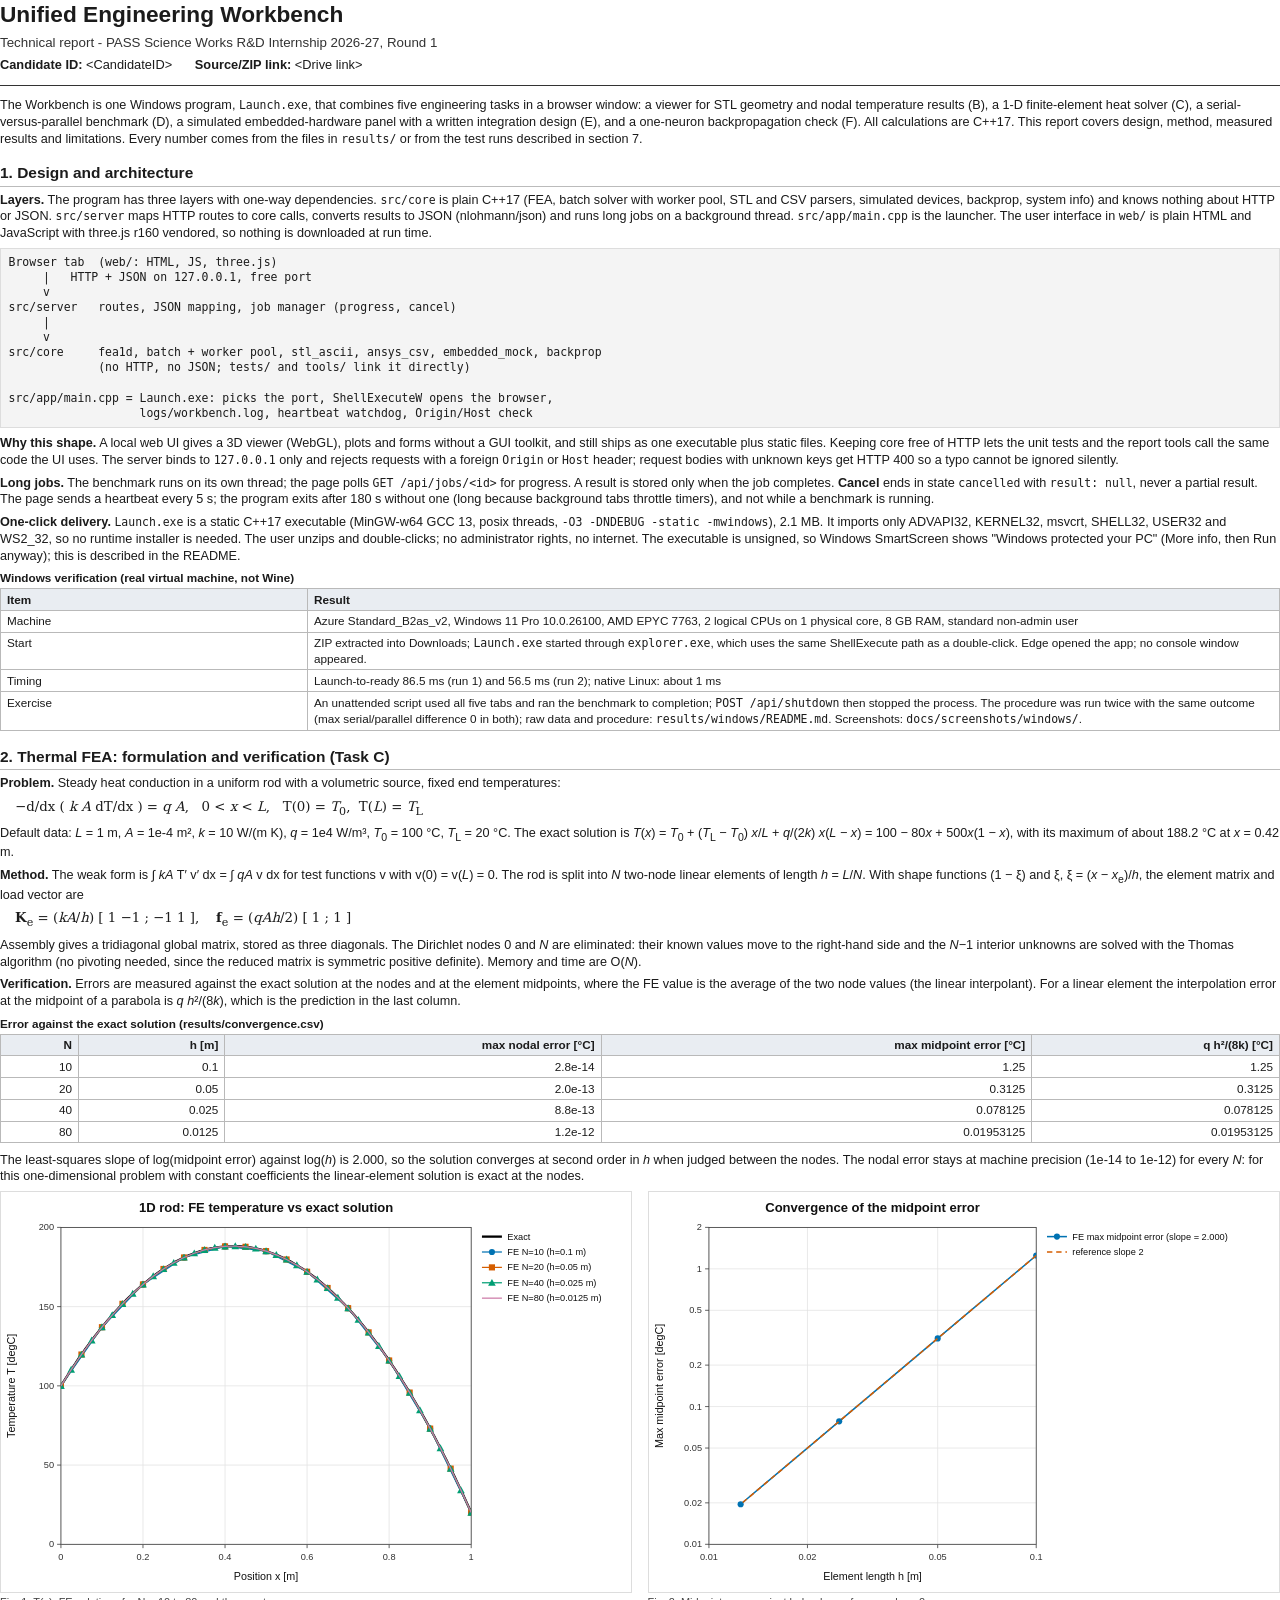
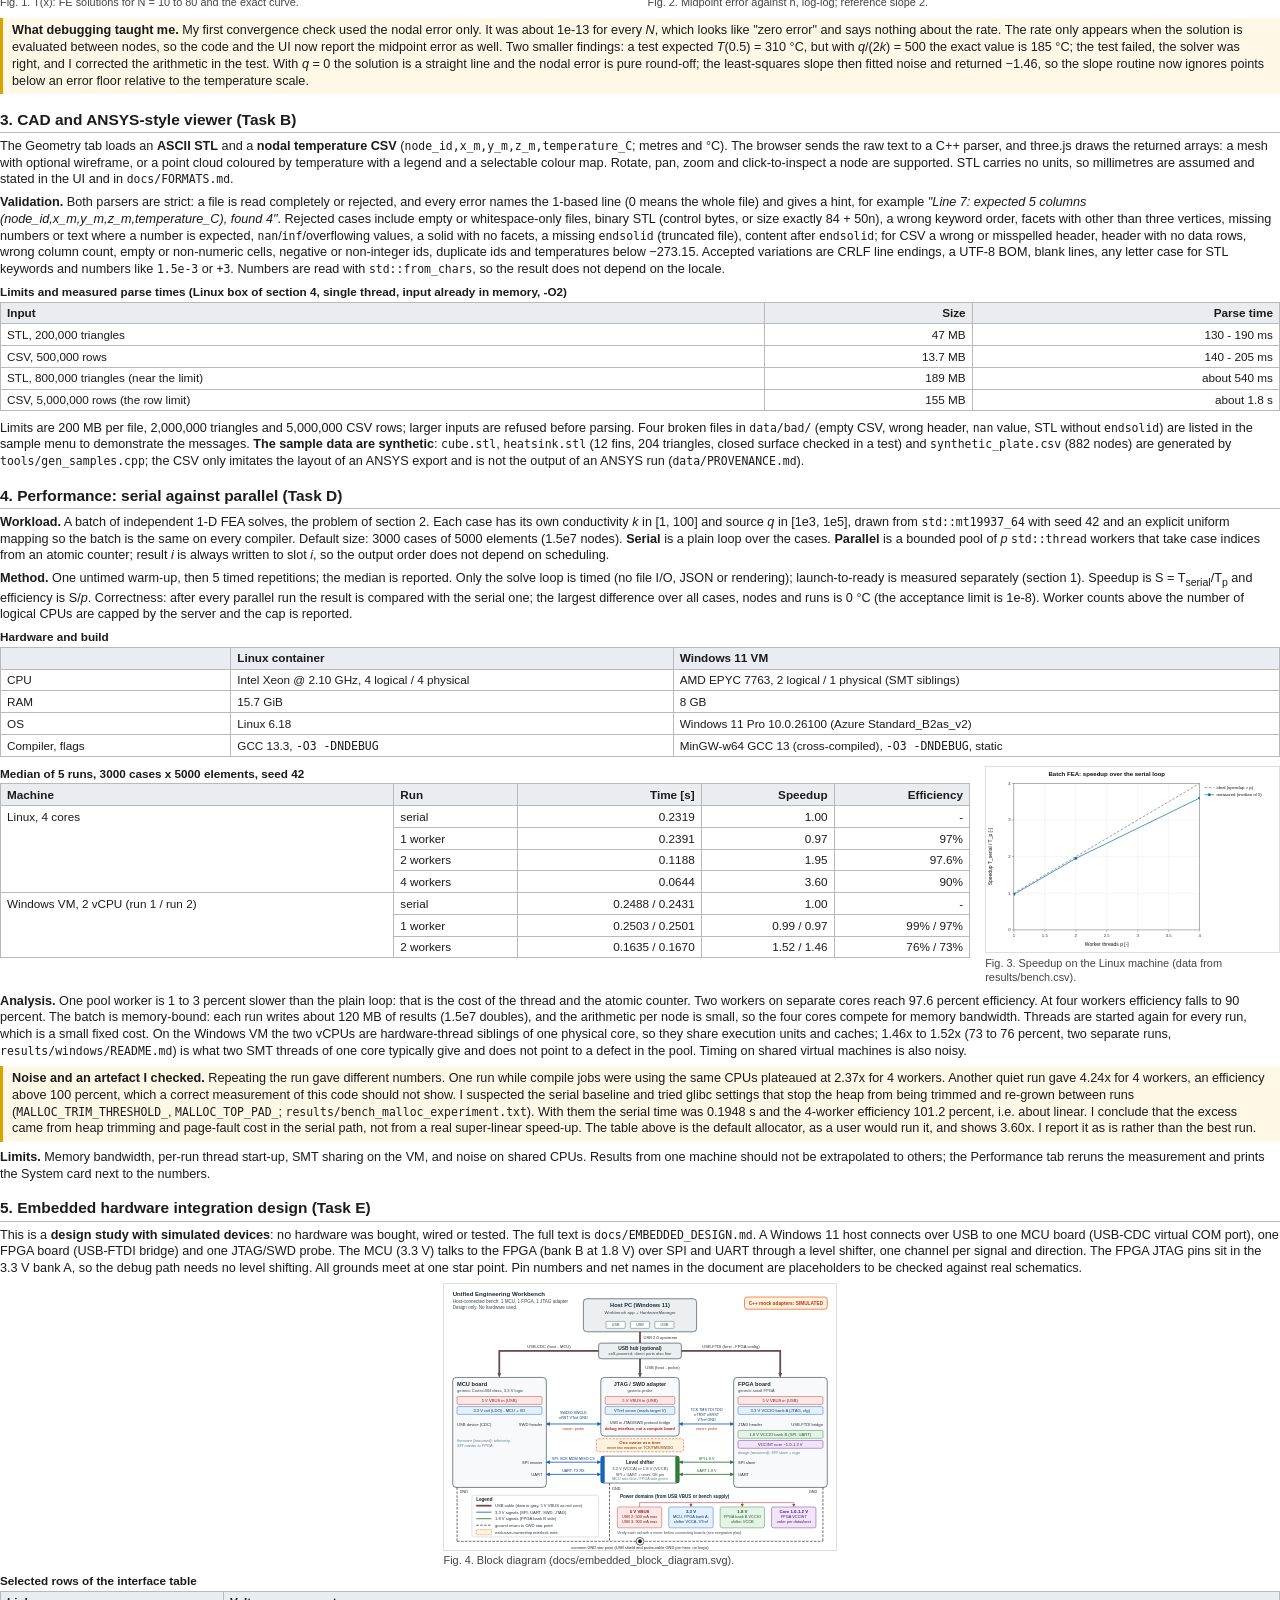
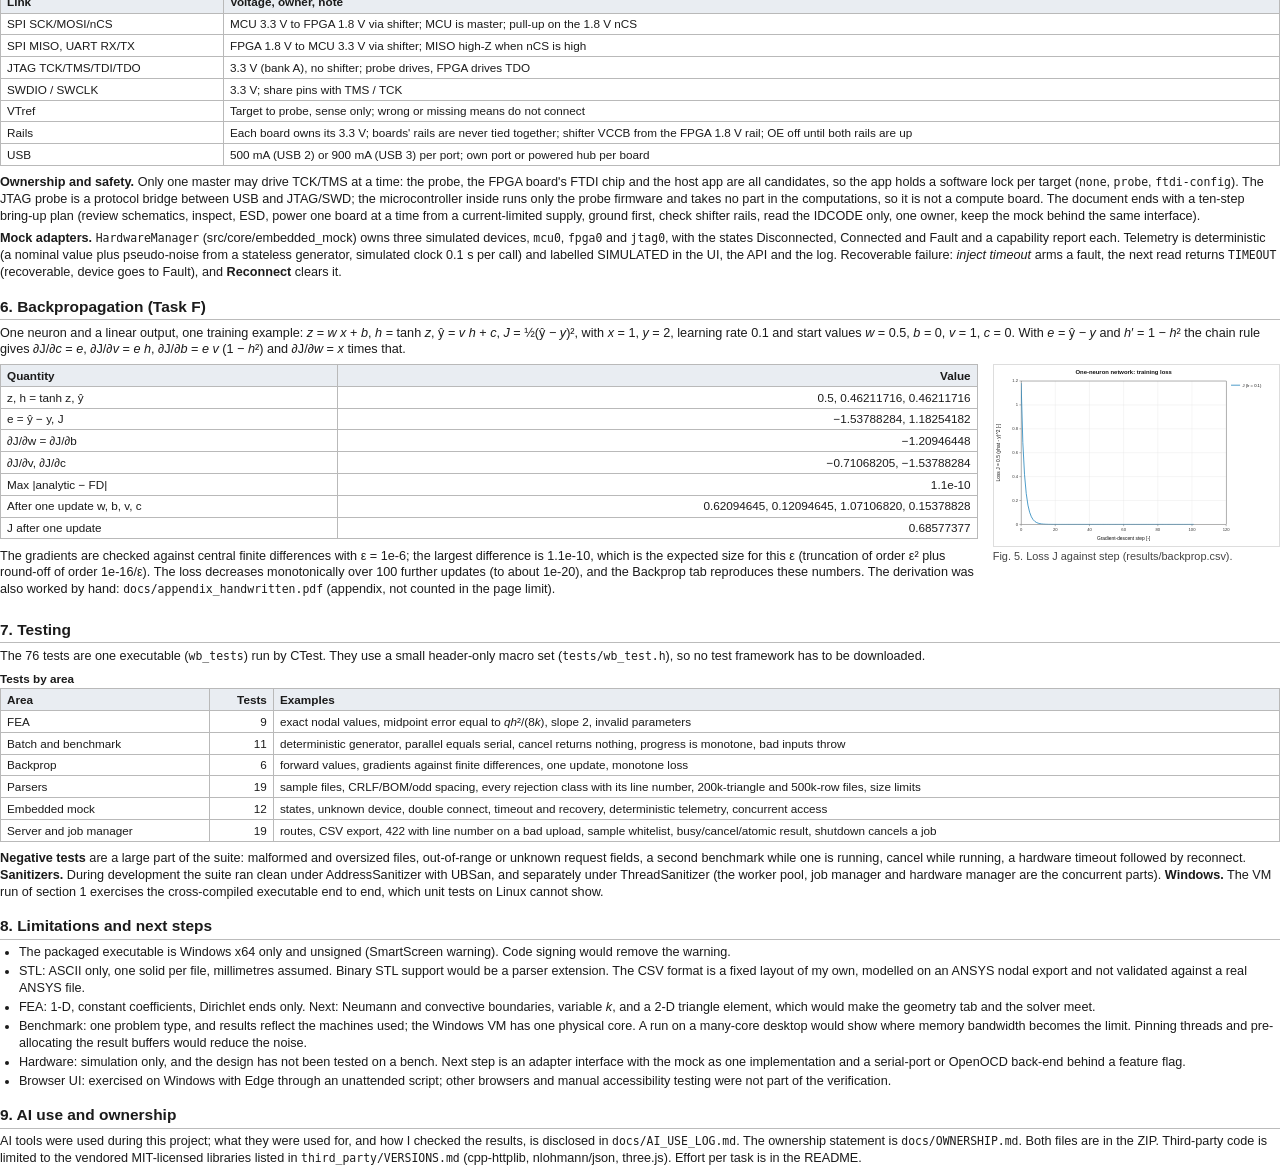
==== docs/report.html @ 160577d9 "Docs: README, 6-page report, AI-use log, ownership statement" ====
<!doctype html>
<html lang="en">
<head>
<meta charset="utf-8">
<title>Unified Engineering Workbench - Report</title>
<style>
  @page { size: A4; margin: 13mm 14mm 14mm 14mm; }
  * { box-sizing: border-box; }
  html { -webkit-print-color-adjust: exact; print-color-adjust: exact; }
  body { font-family: "Segoe UI", "Helvetica Neue", Helvetica, Arial, "DejaVu Sans", sans-serif; font-size: 9.5pt; line-height: 1.32; color: #1b1b1b; margin: 0; }
  header { border-bottom: 1.5px solid #333; padding-bottom: 3mm; margin-bottom: 3mm; }
  h1 { font-size: 17pt; margin: 0 0 1mm 0; }
  .sub { font-size: 10pt; color: #333; margin: 0; }
  .meta { font-size: 9.6pt; margin: 1.5mm 0 0 0; }
  .meta span { margin-right: 6mm; }
  h2 { font-size: 11.6pt; margin: 4.2mm 0 1.2mm 0; padding-bottom: 0.6mm; border-bottom: 1px solid #bbb; break-after: avoid; }
  h3 { font-size: 9.8pt; margin: 2.4mm 0 0.8mm 0; break-after: avoid; }
  p { margin: 0 0 1.6mm 0; }
  ul { margin: 0 0 1.8mm 0; padding-left: 5mm; }
  li { margin: 0 0 0.6mm 0; }
  code, pre, .mono { font-family: "Consolas", "DejaVu Sans Mono", "Courier New", monospace; font-size: 8.6pt; }
  pre { background: #f4f4f4; border: 1px solid #ddd; padding: 1.5mm 2mm; margin: 0 0 2mm 0; white-space: pre; overflow: hidden; }
  table { border-collapse: collapse; width: 100%; margin: 1mm 0 2.2mm 0; font-size: 8.8pt; break-inside: avoid; }
  th, td { border: 1px solid #b9b9b9; padding: 0.7mm 1.6mm; text-align: left; vertical-align: top; }
  th { background: #e9edf2; font-weight: 600; }
  td.n, th.n { text-align: right; font-variant-numeric: tabular-nums; }
  caption { caption-side: top; text-align: left; font-weight: 600; font-size: 8.8pt; padding-bottom: 0.6mm; }
  figure { margin: 0; break-inside: avoid; }
  figure img { width: 100%; display: block; border: 1px solid #ddd; }
  figcaption { font-size: 8.2pt; color: #444; margin-top: 0.6mm; }
  .row2 { display: grid; grid-template-columns: 1fr 1fr; gap: 4mm; margin: 1mm 0 2.2mm 0; break-inside: avoid; }
  .row-emb { margin: 1mm 0 1mm 0; }
  .row-emb figure { width: 104mm; margin: 0 auto 1.5mm auto; }
  td.nw { white-space: nowrap; }
  .row-bp { display: grid; grid-template-columns: 1fr 76mm; gap: 4mm; margin: 1mm 0 1mm 0; break-inside: avoid; align-items: start; }
  .eq { margin: 0.8mm 0 1.6mm 4mm; font-family: "Cambria Math", "DejaVu Serif", "Times New Roman", serif; font-size: 10pt; }
  .eq i { font-style: italic; }
  .note { background: #fff8e6; border-left: 3px solid #d9a400; padding: 1.2mm 2.4mm; margin: 0 0 2mm 0; }
  .small { font-size: 8.4pt; color: #333; }
  .pagebreak { break-before: page; }
</style>
</head>
<body>

<header>
  <h1>Unified Engineering Workbench</h1>
  <p class="sub">Technical report - PASS Science Works R&amp;D Internship 2026-27, Round 1</p>
  <p class="meta"><span><b>Candidate ID:</b> &lt;CandidateID&gt;</span><span><b>Source/ZIP link:</b> &lt;Drive link&gt;</span></p>
</header>

<p>The Workbench is one Windows program, <code>Launch.exe</code>, that combines five engineering tasks in a browser window: a viewer for STL geometry and nodal temperature results (B), a 1-D finite-element heat solver (C), a serial-versus-parallel benchmark (D), a simulated embedded-hardware panel with a written integration design (E), and a one-neuron backpropagation check (F). All calculations are C++17. This report covers design, method, measured results and limitations. Every number comes from the files in <code>results/</code> or from the test runs described in section 7.</p>

<h2>1. Design and architecture</h2>
<p><b>Layers.</b> The program has three layers with one-way dependencies. <code>src/core</code> is plain C++17 (FEA, batch solver with worker pool, STL and CSV parsers, simulated devices, backprop, system info) and knows nothing about HTTP or JSON. <code>src/server</code> maps HTTP routes to core calls, converts results to JSON (nlohmann/json) and runs long jobs on a background thread. <code>src/app/main.cpp</code> is the launcher. The user interface in <code>web/</code> is plain HTML and JavaScript with three.js r160 vendored, so nothing is downloaded at run time.</p>
<pre>Browser tab  (web/: HTML, JS, three.js)
     |   HTTP + JSON on 127.0.0.1, free port
     v
src/server   routes, JSON mapping, job manager (progress, cancel)
     |
     v
src/core     fea1d, batch + worker pool, stl_ascii, ansys_csv, embedded_mock, backprop
             (no HTTP, no JSON; tests/ and tools/ link it directly)

src/app/main.cpp = Launch.exe: picks the port, ShellExecuteW opens the browser,
                   logs/workbench.log, heartbeat watchdog, Origin/Host check</pre>
<p><b>Why this shape.</b> A local web UI gives a 3D viewer (WebGL), plots and forms without a GUI toolkit, and still ships as one executable plus static files. Keeping core free of HTTP lets the unit tests and the report tools call the same code the UI uses. The server binds to <code>127.0.0.1</code> only and rejects requests with a foreign <code>Origin</code> or <code>Host</code> header; request bodies with unknown keys get HTTP 400 so a typo cannot be ignored silently.</p>
<p><b>Long jobs.</b> The benchmark runs on its own thread; the page polls <code>GET /api/jobs/&lt;id&gt;</code> for progress. A result is stored only when the job completes. <b>Cancel</b> ends in state <code>cancelled</code> with <code>result: null</code>, never a partial result. The page sends a heartbeat every 5 s; the program exits after 180 s without one (long because background tabs throttle timers), and not while a benchmark is running.</p>
<p><b>One-click delivery.</b> <code>Launch.exe</code> is a static C++17 executable (MinGW-w64 GCC 13, posix threads, <code>-O3 -DNDEBUG -static -mwindows</code>), 2.1 MB. It imports only ADVAPI32, KERNEL32, msvcrt, SHELL32, USER32 and WS2_32, so no runtime installer is needed. The user unzips and double-clicks; no administrator rights, no internet. The executable is unsigned, so Windows SmartScreen shows "Windows protected your PC" (More info, then Run anyway); this is described in the README.</p>
<table>
<caption>Windows verification (real virtual machine, not Wine)</caption>
<tr><th style="width:24%">Item</th><th>Result</th></tr>
<tr><td>Machine</td><td>Azure Standard_B2as_v2, Windows 11 Pro 10.0.26100, AMD EPYC 7763, 2 logical CPUs on 1 physical core, 8 GB RAM, standard non-admin user</td></tr>
<tr><td>Start</td><td>ZIP extracted into Downloads; <code>Launch.exe</code> started through <code>explorer.exe</code>, which uses the same ShellExecute path as a double-click. Edge opened the app; no console window appeared.</td></tr>
<tr><td>Timing</td><td>Launch-to-ready 86.5 ms (run 1) and 56.5 ms (run 2); native Linux: about 1 ms</td></tr>
<tr><td>Exercise</td><td>An unattended script used all five tabs and ran the benchmark to completion; <code>POST /api/shutdown</code> then stopped the process. The procedure was run twice with the same outcome (max serial/parallel difference 0 in both); raw data and procedure: <code>results/windows/README.md</code>. Screenshots: <code>docs/screenshots/windows/</code>.</td></tr>
</table>

<h2>2. Thermal FEA: formulation and verification (Task C)</h2>
<p><b>Problem.</b> Steady heat conduction in a uniform rod with a volumetric source, fixed end temperatures:</p>
<div class="eq">&minus;d/dx ( <i>k A</i> dT/dx ) = <i>q A</i>,&nbsp;&nbsp; 0 &lt; <i>x</i> &lt; <i>L</i>,&nbsp;&nbsp; T(0) = <i>T</i><sub>0</sub>,&nbsp; T(<i>L</i>) = <i>T</i><sub>L</sub></div>
<p>Default data: <i>L</i> = 1 m, <i>A</i> = 1e-4 m&sup2;, <i>k</i> = 10 W/(m K), <i>q</i> = 1e4 W/m&sup3;, <i>T</i><sub>0</sub> = 100 &deg;C, <i>T</i><sub>L</sub> = 20 &deg;C. The exact solution is <i>T</i>(<i>x</i>) = <i>T</i><sub>0</sub> + (<i>T</i><sub>L</sub> &minus; <i>T</i><sub>0</sub>) <i>x</i>/<i>L</i> + <i>q</i>/(2<i>k</i>) <i>x</i>(<i>L</i> &minus; <i>x</i>) = 100 &minus; 80<i>x</i> + 500<i>x</i>(1 &minus; <i>x</i>), with its maximum of about 188.2 &deg;C at <i>x</i> = 0.42 m.</p>
<p><b>Method.</b> The weak form is &int; <i>kA</i> T&prime; v&prime; dx = &int; <i>qA</i> v dx for test functions v with v(0) = v(<i>L</i>) = 0. The rod is split into <i>N</i> two-node linear elements of length <i>h</i> = <i>L</i>/<i>N</i>. With shape functions (1 &minus; &xi;) and &xi;, &xi; = (<i>x</i> &minus; <i>x</i><sub>e</sub>)/<i>h</i>, the element matrix and load vector are</p>
<div class="eq"><b>K</b><sub>e</sub> = (<i>kA</i>/<i>h</i>) [ 1 &minus;1 ; &minus;1 1 ],&nbsp;&nbsp;&nbsp; <b>f</b><sub>e</sub> = (<i>qAh</i>/2) [ 1 ; 1 ]</div>
<p>Assembly gives a tridiagonal global matrix, stored as three diagonals. The Dirichlet nodes 0 and <i>N</i> are eliminated: their known values move to the right-hand side and the <i>N</i>&minus;1 interior unknowns are solved with the Thomas algorithm (no pivoting needed, since the reduced matrix is symmetric positive definite). Memory and time are O(<i>N</i>).</p>
<p><b>Verification.</b> Errors are measured against the exact solution at the nodes and at the element midpoints, where the FE value is the average of the two node values (the linear interpolant). For a linear element the interpolation error at the midpoint of a parabola is <i>q h</i>&sup2;/(8<i>k</i>), which is the prediction in the last column.</p>
<table>
<caption>Error against the exact solution (results/convergence.csv)</caption>
<tr><th class="n">N</th><th class="n">h [m]</th><th class="n">max nodal error [&deg;C]</th><th class="n">max midpoint error [&deg;C]</th><th class="n">q h&sup2;/(8k) [&deg;C]</th></tr>
<tr><td class="n">10</td><td class="n">0.1</td><td class="n">2.8e-14</td><td class="n">1.25</td><td class="n">1.25</td></tr>
<tr><td class="n">20</td><td class="n">0.05</td><td class="n">2.0e-13</td><td class="n">0.3125</td><td class="n">0.3125</td></tr>
<tr><td class="n">40</td><td class="n">0.025</td><td class="n">8.8e-13</td><td class="n">0.078125</td><td class="n">0.078125</td></tr>
<tr><td class="n">80</td><td class="n">0.0125</td><td class="n">1.2e-12</td><td class="n">0.01953125</td><td class="n">0.01953125</td></tr>
</table>
<p>The least-squares slope of log(midpoint error) against log(<i>h</i>) is 2.000, so the solution converges at second order in <i>h</i> when judged between the nodes. The nodal error stays at machine precision (1e-14 to 1e-12) for every <i>N</i>: for this one-dimensional problem with constant coefficients the linear-element solution is exact at the nodes.</p>
<div class="row2">
  <figure><img src="../results/fea_temperature.svg" alt="FE temperature versus exact solution for N = 10, 20, 40, 80"><figcaption>Fig. 1. T(x): FE solutions for N = 10 to 80 and the exact curve.</figcaption></figure>
  <figure><img src="../results/fea_convergence.svg" alt="Log-log convergence of the midpoint error with slope 2"><figcaption>Fig. 2. Midpoint error against h, log-log; reference slope 2.</figcaption></figure>
</div>
<div class="note"><b>What debugging taught me.</b> My first convergence check used the nodal error only. It was about 1e-13 for every <i>N</i>, which looks like "zero error" and says nothing about the rate. The rate only appears when the solution is evaluated between nodes, so the code and the UI now report the midpoint error as well. Two smaller findings: a test expected <i>T</i>(0.5) = 310 &deg;C, but with <i>q</i>/(2<i>k</i>) = 500 the exact value is 185 &deg;C; the test failed, the solver was right, and I corrected the arithmetic in the test. With <i>q</i> = 0 the solution is a straight line and the nodal error is pure round-off; the least-squares slope then fitted noise and returned &minus;1.46, so the slope routine now ignores points below an error floor relative to the temperature scale.</div>

<h2>3. CAD and ANSYS-style viewer (Task B)</h2>
<p>The Geometry tab loads an <b>ASCII STL</b> and a <b>nodal temperature CSV</b> (<code>node_id,x_m,y_m,z_m,temperature_C</code>; metres and &deg;C). The browser sends the raw text to a C++ parser, and three.js draws the returned arrays: a mesh with optional wireframe, or a point cloud coloured by temperature with a legend and a selectable colour map. Rotate, pan, zoom and click-to-inspect a node are supported. STL carries no units, so millimetres are assumed and stated in the UI and in <code>docs/FORMATS.md</code>.</p>
<p><b>Validation.</b> Both parsers are strict: a file is read completely or rejected, and every error names the 1-based line (0 means the whole file) and gives a hint, for example <i>"Line 7: expected 5 columns (node_id,x_m,y_m,z_m,temperature_C), found 4"</i>. Rejected cases include empty or whitespace-only files, binary STL (control bytes, or size exactly 84 + 50n), a wrong keyword order, facets with other than three vertices, missing numbers or text where a number is expected, <code>nan</code>/<code>inf</code>/overflowing values, a solid with no facets, a missing <code>endsolid</code> (truncated file), content after <code>endsolid</code>; for CSV a wrong or misspelled header, header with no data rows, wrong column count, empty or non-numeric cells, negative or non-integer ids, duplicate ids and temperatures below &minus;273.15. Accepted variations are CRLF line endings, a UTF-8 BOM, blank lines, any letter case for STL keywords and numbers like <code>1.5e-3</code> or <code>+3</code>. Numbers are read with <code>std::from_chars</code>, so the result does not depend on the locale.</p>
<table>
<caption>Limits and measured parse times (Linux box of section 4, single thread, input already in memory, -O2)</caption>
<tr><th>Input</th><th class="n">Size</th><th class="n">Parse time</th></tr>
<tr><td>STL, 200,000 triangles</td><td class="n">47 MB</td><td class="n">130 - 190 ms</td></tr>
<tr><td>CSV, 500,000 rows</td><td class="n">13.7 MB</td><td class="n">140 - 205 ms</td></tr>
<tr><td>STL, 800,000 triangles (near the limit)</td><td class="n">189 MB</td><td class="n">about 540 ms</td></tr>
<tr><td>CSV, 5,000,000 rows (the row limit)</td><td class="n">155 MB</td><td class="n">about 1.8 s</td></tr>
</table>
<p>Limits are 200 MB per file, 2,000,000 triangles and 5,000,000 CSV rows; larger inputs are refused before parsing. Four broken files in <code>data/bad/</code> (empty CSV, wrong header, <code>nan</code> value, STL without <code>endsolid</code>) are listed in the sample menu to demonstrate the messages. <b>The sample data are synthetic</b>: <code>cube.stl</code>, <code>heatsink.stl</code> (12 fins, 204 triangles, closed surface checked in a test) and <code>synthetic_plate.csv</code> (882 nodes) are generated by <code>tools/gen_samples.cpp</code>; the CSV only imitates the layout of an ANSYS export and is not the output of an ANSYS run (<code>data/PROVENANCE.md</code>).</p>

<h2>4. Performance: serial against parallel (Task D)</h2>
<p><b>Workload.</b> A batch of independent 1-D FEA solves, the problem of section 2. Each case has its own conductivity <i>k</i> in [1, 100] and source <i>q</i> in [1e3, 1e5], drawn from <code>std::mt19937_64</code> with seed 42 and an explicit uniform mapping so the batch is the same on every compiler. Default size: 3000 cases of 5000 elements (1.5e7 nodes). <b>Serial</b> is a plain loop over the cases. <b>Parallel</b> is a bounded pool of <i>p</i> <code>std::thread</code> workers that take case indices from an atomic counter; result <i>i</i> is always written to slot <i>i</i>, so the output order does not depend on scheduling.</p>
<p><b>Method.</b> One untimed warm-up, then 5 timed repetitions; the median is reported. Only the solve loop is timed (no file I/O, JSON or rendering); launch-to-ready is measured separately (section 1). Speedup is S = T<sub>serial</sub>/T<sub>p</sub> and efficiency is S/<i>p</i>. Correctness: after every parallel run the result is compared with the serial one; the largest difference over all cases, nodes and runs is 0 &deg;C (the acceptance limit is 1e-8). Worker counts above the number of logical CPUs are capped by the server and the cap is reported.</p>
<table>
<caption>Hardware and build</caption>
<tr><th style="width:18%"></th><th>Linux container</th><th>Windows 11 VM</th></tr>
<tr><td>CPU</td><td>Intel Xeon @ 2.10 GHz, 4 logical / 4 physical</td><td>AMD EPYC 7763, 2 logical / 1 physical (SMT siblings)</td></tr>
<tr><td>RAM</td><td>15.7 GiB</td><td>8 GB</td></tr>
<tr><td>OS</td><td>Linux 6.18</td><td>Windows 11 Pro 10.0.26100 (Azure Standard_B2as_v2)</td></tr>
<tr><td>Compiler, flags</td><td>GCC 13.3, <code>-O3 -DNDEBUG</code></td><td>MinGW-w64 GCC 13 (cross-compiled), <code>-O3 -DNDEBUG</code>, static</td></tr>
</table>
<div class="row2" style="grid-template-columns: 1fr 78mm;">
<div>
<table style="margin-top:0">
<caption>Median of 5 runs, 3000 cases x 5000 elements, seed 42</caption>
<tr><th>Machine</th><th>Run</th><th class="n">Time [s]</th><th class="n">Speedup</th><th class="n">Efficiency</th></tr>
<tr><td rowspan="4">Linux, 4 cores</td><td class="nw">serial</td><td class="n">0.2319</td><td class="n">1.00</td><td class="n">-</td></tr>
<tr><td class="nw">1 worker</td><td class="n">0.2391</td><td class="n">0.97</td><td class="n">97%</td></tr>
<tr><td class="nw">2 workers</td><td class="n">0.1188</td><td class="n">1.95</td><td class="n">97.6%</td></tr>
<tr><td class="nw">4 workers</td><td class="n">0.0644</td><td class="n">3.60</td><td class="n">90%</td></tr>
<tr><td rowspan="3">Windows VM, 2 vCPU (run 1 / run 2)</td><td class="nw">serial</td><td class="n">0.2488 / 0.2431</td><td class="n">1.00</td><td class="n">-</td></tr>
<tr><td class="nw">1 worker</td><td class="n">0.2503 / 0.2501</td><td class="n">0.99 / 0.97</td><td class="n">99% / 97%</td></tr>
<tr><td class="nw">2 workers</td><td class="n">0.1635 / 0.1670</td><td class="n">1.52 / 1.46</td><td class="n">76% / 73%</td></tr>
</table>
</div>
<figure><img src="../results/bench_speedup.svg" alt="Speedup against worker threads, measured and ideal"><figcaption>Fig. 3. Speedup on the Linux machine (data from results/bench.csv).</figcaption></figure>
</div>
<p><b>Analysis.</b> One pool worker is 1 to 3 percent slower than the plain loop: that is the cost of the thread and the atomic counter. Two workers on separate cores reach 97.6 percent efficiency. At four workers efficiency falls to 90 percent. The batch is memory-bound: each run writes about 120 MB of results (1.5e7 doubles), and the arithmetic per node is small, so the four cores compete for memory bandwidth. Threads are started again for every run, which is a small fixed cost. On the Windows VM the two vCPUs are hardware-thread siblings of one physical core, so they share execution units and caches; 1.46x to 1.52x (73 to 76 percent, two separate runs, <code>results/windows/README.md</code>) is what two SMT threads of one core typically give and does not point to a defect in the pool. Timing on shared virtual machines is also noisy.</p>
<div class="note"><b>Noise and an artefact I checked.</b> Repeating the run gave different numbers. One run while compile jobs were using the same CPUs plateaued at 2.37x for 4 workers. Another quiet run gave 4.24x for 4 workers, an efficiency above 100 percent, which a correct measurement of this code should not show. I suspected the serial baseline and tried glibc settings that stop the heap from being trimmed and re-grown between runs (<code>MALLOC_TRIM_THRESHOLD_</code>, <code>MALLOC_TOP_PAD_</code>; <code>results/bench_malloc_experiment.txt</code>). With them the serial time was 0.1948 s and the 4-worker efficiency 101.2 percent, i.e. about linear. I conclude that the excess came from heap trimming and page-fault cost in the serial path, not from a real super-linear speed-up. The table above is the default allocator, as a user would run it, and shows 3.60x. I report it as is rather than the best run.</div>
<p><b>Limits.</b> Memory bandwidth, per-run thread start-up, SMT sharing on the VM, and noise on shared CPUs. Results from one machine should not be extrapolated to others; the Performance tab reruns the measurement and prints the System card next to the numbers.</p>

<h2>5. Embedded hardware integration design (Task E)</h2>
<p>This is a <b>design study with simulated devices</b>: no hardware was bought, wired or tested. The full text is <code>docs/EMBEDDED_DESIGN.md</code>. A Windows 11 host connects over USB to one MCU board (USB-CDC virtual COM port), one FPGA board (USB-FTDI bridge) and one JTAG/SWD probe. The MCU (3.3 V) talks to the FPGA (bank B at 1.8 V) over SPI and UART through a level shifter, one channel per signal and direction. The FPGA JTAG pins sit in the 3.3 V bank A, so the debug path needs no level shifting. All grounds meet at one star point. Pin numbers and net names in the document are placeholders to be checked against real schematics.</p>
<div class="row-emb">
  <figure><img src="../docs/embedded_block_diagram.svg" alt="Block diagram of host, USB hub, MCU, FPGA, JTAG probe, level shifter and ground star"><figcaption>Fig. 4. Block diagram (docs/embedded_block_diagram.svg).</figcaption></figure>
  <table>
  <caption>Selected rows of the interface table</caption>
  <tr><th>Link</th><th>Voltage, owner, note</th></tr>
  <tr><td>SPI SCK/MOSI/nCS</td><td>MCU 3.3 V to FPGA 1.8 V via shifter; MCU is master; pull-up on the 1.8 V nCS</td></tr>
  <tr><td>SPI MISO, UART RX/TX</td><td>FPGA 1.8 V to MCU 3.3 V via shifter; MISO high-Z when nCS is high</td></tr>
  <tr><td>JTAG TCK/TMS/TDI/TDO</td><td>3.3 V (bank A), no shifter; probe drives, FPGA drives TDO</td></tr>
  <tr><td>SWDIO / SWCLK</td><td>3.3 V; share pins with TMS / TCK</td></tr>
  <tr><td>VTref</td><td>Target to probe, sense only; wrong or missing means do not connect</td></tr>
  <tr><td>Rails</td><td>Each board owns its 3.3 V; boards' rails are never tied together; shifter VCCB from the FPGA 1.8 V rail; OE off until both rails are up</td></tr>
  <tr><td>USB</td><td>500 mA (USB 2) or 900 mA (USB 3) per port; own port or powered hub per board</td></tr>
  </table>
</div>
<p><b>Ownership and safety.</b> Only one master may drive TCK/TMS at a time: the probe, the FPGA board's FTDI chip and the host app are all candidates, so the app holds a software lock per target (<code>none</code>, <code>probe</code>, <code>ftdi-config</code>). The JTAG probe is a protocol bridge between USB and JTAG/SWD; the microcontroller inside runs only the probe firmware and takes no part in the computations, so it is not a compute board. The document ends with a ten-step bring-up plan (review schematics, inspect, ESD, power one board at a time from a current-limited supply, ground first, check shifter rails, read the IDCODE only, one owner, keep the mock behind the same interface).</p>
<p><b>Mock adapters.</b> <code>HardwareManager</code> (src/core/embedded_mock) owns three simulated devices, <code>mcu0</code>, <code>fpga0</code> and <code>jtag0</code>, with the states Disconnected, Connected and Fault and a capability report each. Telemetry is deterministic (a nominal value plus pseudo-noise from a stateless generator, simulated clock 0.1 s per call) and labelled SIMULATED in the UI, the API and the log. Recoverable failure: <i>inject timeout</i> arms a fault, the next read returns <code>TIMEOUT</code> (recoverable, device goes to Fault), and <b>Reconnect</b> clears it.</p>

<h2>6. Backpropagation (Task F)</h2>
<p>One neuron and a linear output, one training example: <i>z</i> = <i>w x</i> + <i>b</i>, <i>h</i> = tanh <i>z</i>, &#375; = <i>v h</i> + <i>c</i>, <i>J</i> = &frac12;(&#375; &minus; <i>y</i>)&sup2;, with <i>x</i> = 1, <i>y</i> = 2, learning rate 0.1 and start values <i>w</i> = 0.5, <i>b</i> = 0, <i>v</i> = 1, <i>c</i> = 0. With <i>e</i> = &#375; &minus; <i>y</i> and <i>h</i>&prime; = 1 &minus; <i>h</i>&sup2; the chain rule gives &part;J/&part;<i>c</i> = <i>e</i>, &part;J/&part;<i>v</i> = <i>e h</i>, &part;J/&part;<i>b</i> = <i>e v</i> (1 &minus; <i>h</i>&sup2;) and &part;J/&part;<i>w</i> = <i>x</i> times that.</p>
<div class="row-bp">
<div>
<table style="margin-top:0">
<tr><th>Quantity</th><th class="n">Value</th></tr>
<tr><td>z, h = tanh z, &#375;</td><td class="n">0.5, 0.46211716, 0.46211716</td></tr>
<tr><td>e = &#375; &minus; y, J</td><td class="n">&minus;1.53788284, 1.18254182</td></tr>
<tr><td>&part;J/&part;w = &part;J/&part;b</td><td class="n">&minus;1.20946448</td></tr>
<tr><td>&part;J/&part;v, &part;J/&part;c</td><td class="n">&minus;0.71068205, &minus;1.53788284</td></tr>
<tr><td>Max |analytic &minus; FD|</td><td class="n">1.1e-10</td></tr>
<tr><td>After one update w, b, v, c</td><td class="n">0.62094645, 0.12094645, 1.07106820, 0.15378828</td></tr>
<tr><td>J after one update</td><td class="n">0.68577377</td></tr>
</table>
<p>The gradients are checked against central finite differences with &epsilon; = 1e-6; the largest difference is 1.1e-10, which is the expected size for this &epsilon; (truncation of order &epsilon;&sup2; plus round-off of order 1e-16/&epsilon;). The loss decreases monotonically over 100 further updates (to about 1e-20), and the Backprop tab reproduces these numbers. The derivation was also worked by hand: <code>docs/appendix_handwritten.pdf</code> (appendix, not counted in the page limit).</p>
</div>
<figure><img src="../results/backprop_loss.svg" alt="Training loss against gradient-descent step"><figcaption>Fig. 5. Loss J against step (results/backprop.csv).</figcaption></figure>
</div>

<h2>7. Testing</h2>
<p>The 76 tests are one executable (<code>wb_tests</code>) run by CTest. They use a small header-only macro set (<code>tests/wb_test.h</code>), so no test framework has to be downloaded.</p>
<table>
<caption>Tests by area</caption>
<tr><th>Area</th><th class="n">Tests</th><th>Examples</th></tr>
<tr><td>FEA</td><td class="n">9</td><td>exact nodal values, midpoint error equal to <i>qh</i>&sup2;/(8<i>k</i>), slope 2, invalid parameters</td></tr>
<tr><td>Batch and benchmark</td><td class="n">11</td><td>deterministic generator, parallel equals serial, cancel returns nothing, progress is monotone, bad inputs throw</td></tr>
<tr><td>Backprop</td><td class="n">6</td><td>forward values, gradients against finite differences, one update, monotone loss</td></tr>
<tr><td>Parsers</td><td class="n">19</td><td>sample files, CRLF/BOM/odd spacing, every rejection class with its line number, 200k-triangle and 500k-row files, size limits</td></tr>
<tr><td>Embedded mock</td><td class="n">12</td><td>states, unknown device, double connect, timeout and recovery, deterministic telemetry, concurrent access</td></tr>
<tr><td>Server and job manager</td><td class="n">19</td><td>routes, CSV export, 422 with line number on a bad upload, sample whitelist, busy/cancel/atomic result, shutdown cancels a job</td></tr>
</table>
<p><b>Negative tests</b> are a large part of the suite: malformed and oversized files, out-of-range or unknown request fields, a second benchmark while one is running, cancel while running, a hardware timeout followed by reconnect. <b>Sanitizers.</b> During development the suite ran clean under AddressSanitizer with UBSan, and separately under ThreadSanitizer (the worker pool, job manager and hardware manager are the concurrent parts). <b>Windows.</b> The VM run of section 1 exercises the cross-compiled executable end to end, which unit tests on Linux cannot show.</p>

<h2>8. Limitations and next steps</h2>
<ul>
<li>The packaged executable is Windows x64 only and unsigned (SmartScreen warning). Code signing would remove the warning.</li>
<li>STL: ASCII only, one solid per file, millimetres assumed. Binary STL support would be a parser extension. The CSV format is a fixed layout of my own, modelled on an ANSYS nodal export and not validated against a real ANSYS file.</li>
<li>FEA: 1-D, constant coefficients, Dirichlet ends only. Next: Neumann and convective boundaries, variable <i>k</i>, and a 2-D triangle element, which would make the geometry tab and the solver meet.</li>
<li>Benchmark: one problem type, and results reflect the machines used; the Windows VM has one physical core. A run on a many-core desktop would show where memory bandwidth becomes the limit. Pinning threads and pre-allocating the result buffers would reduce the noise.</li>
<li>Hardware: simulation only, and the design has not been tested on a bench. Next step is an adapter interface with the mock as one implementation and a serial-port or OpenOCD back-end behind a feature flag.</li>
<li>Browser UI: exercised on Windows with Edge through an unattended script; other browsers and manual accessibility testing were not part of the verification.</li>
</ul>

<h2>9. AI use and ownership</h2>
<p>AI tools were used during this project; what they were used for, and how I checked the results, is disclosed in <code>docs/AI_USE_LOG.md</code>. The ownership statement is <code>docs/OWNERSHIP.md</code>. Both files are in the ZIP. Third-party code is limited to the vendored MIT-licensed libraries listed in <code>third_party/VERSIONS.md</code> (cpp-httplib, nlohmann/json, three.js). Effort per task is in the README.</p>

</body>
</html>
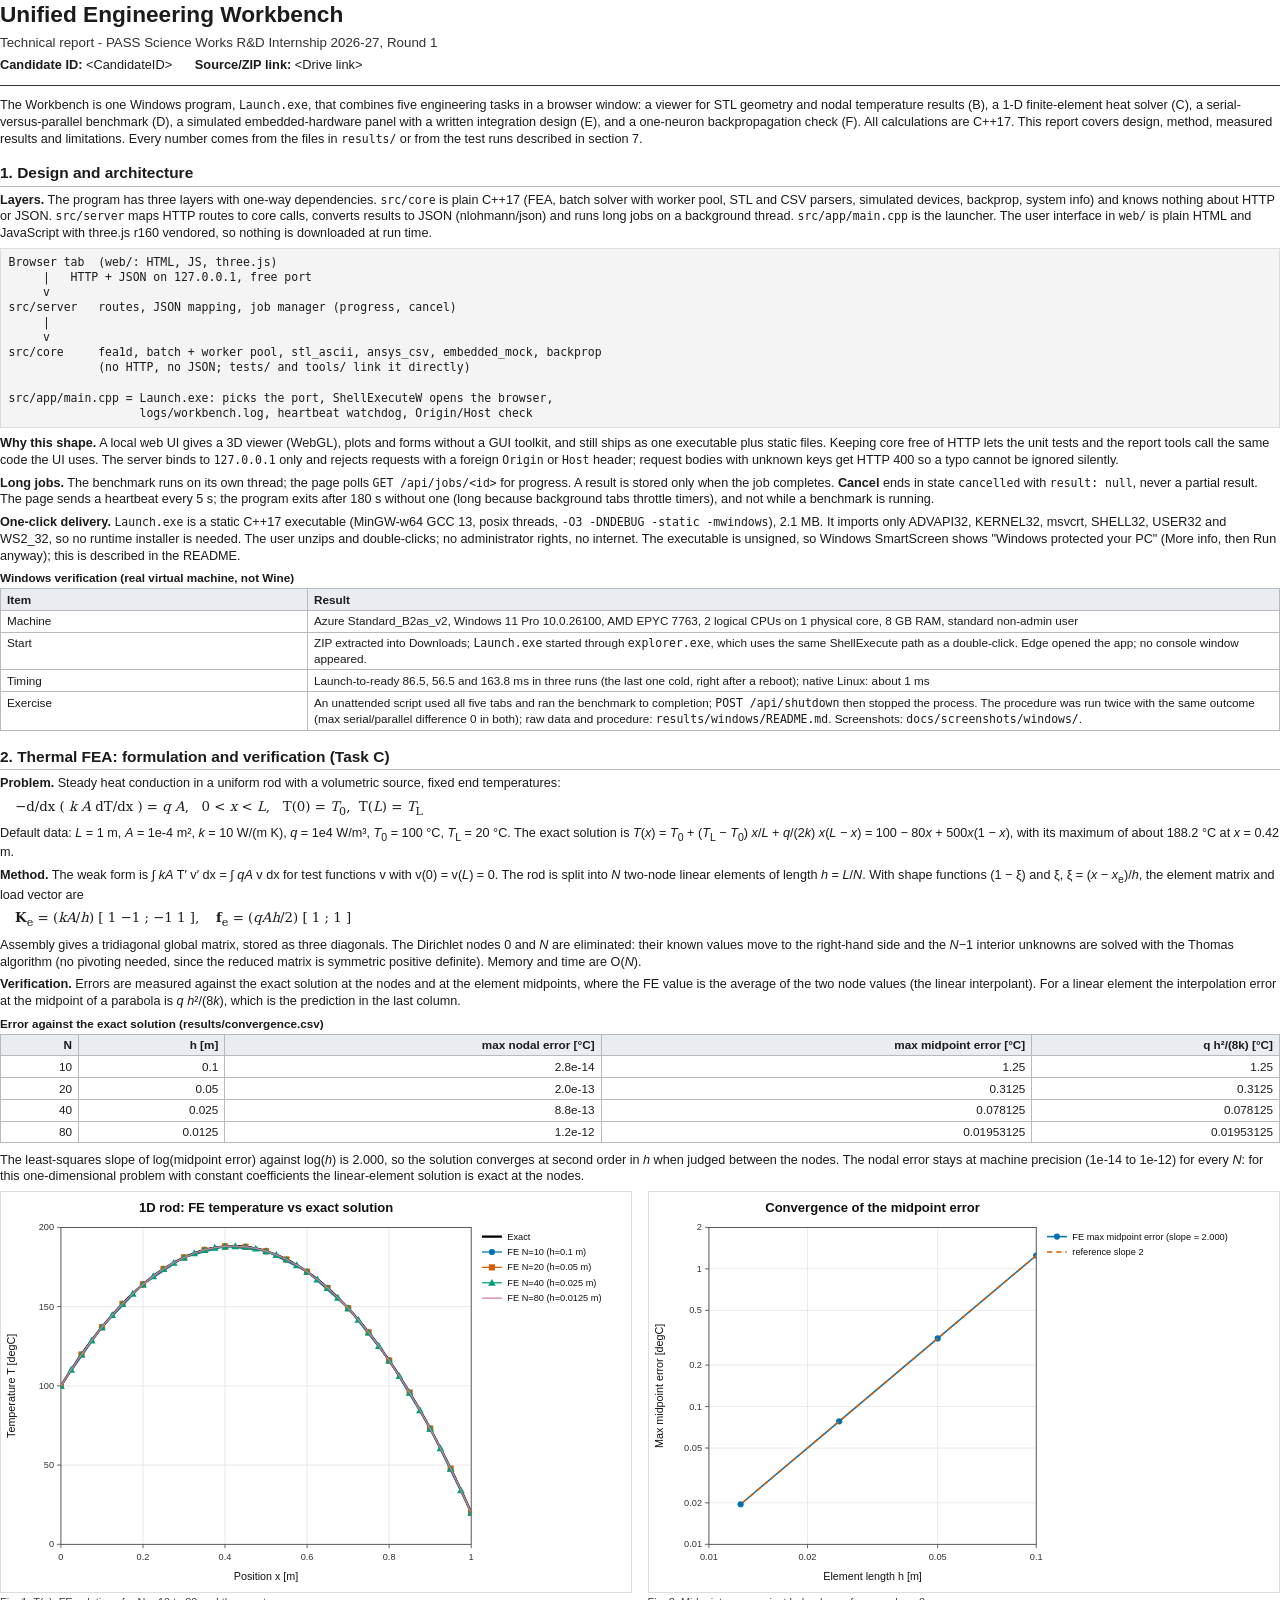
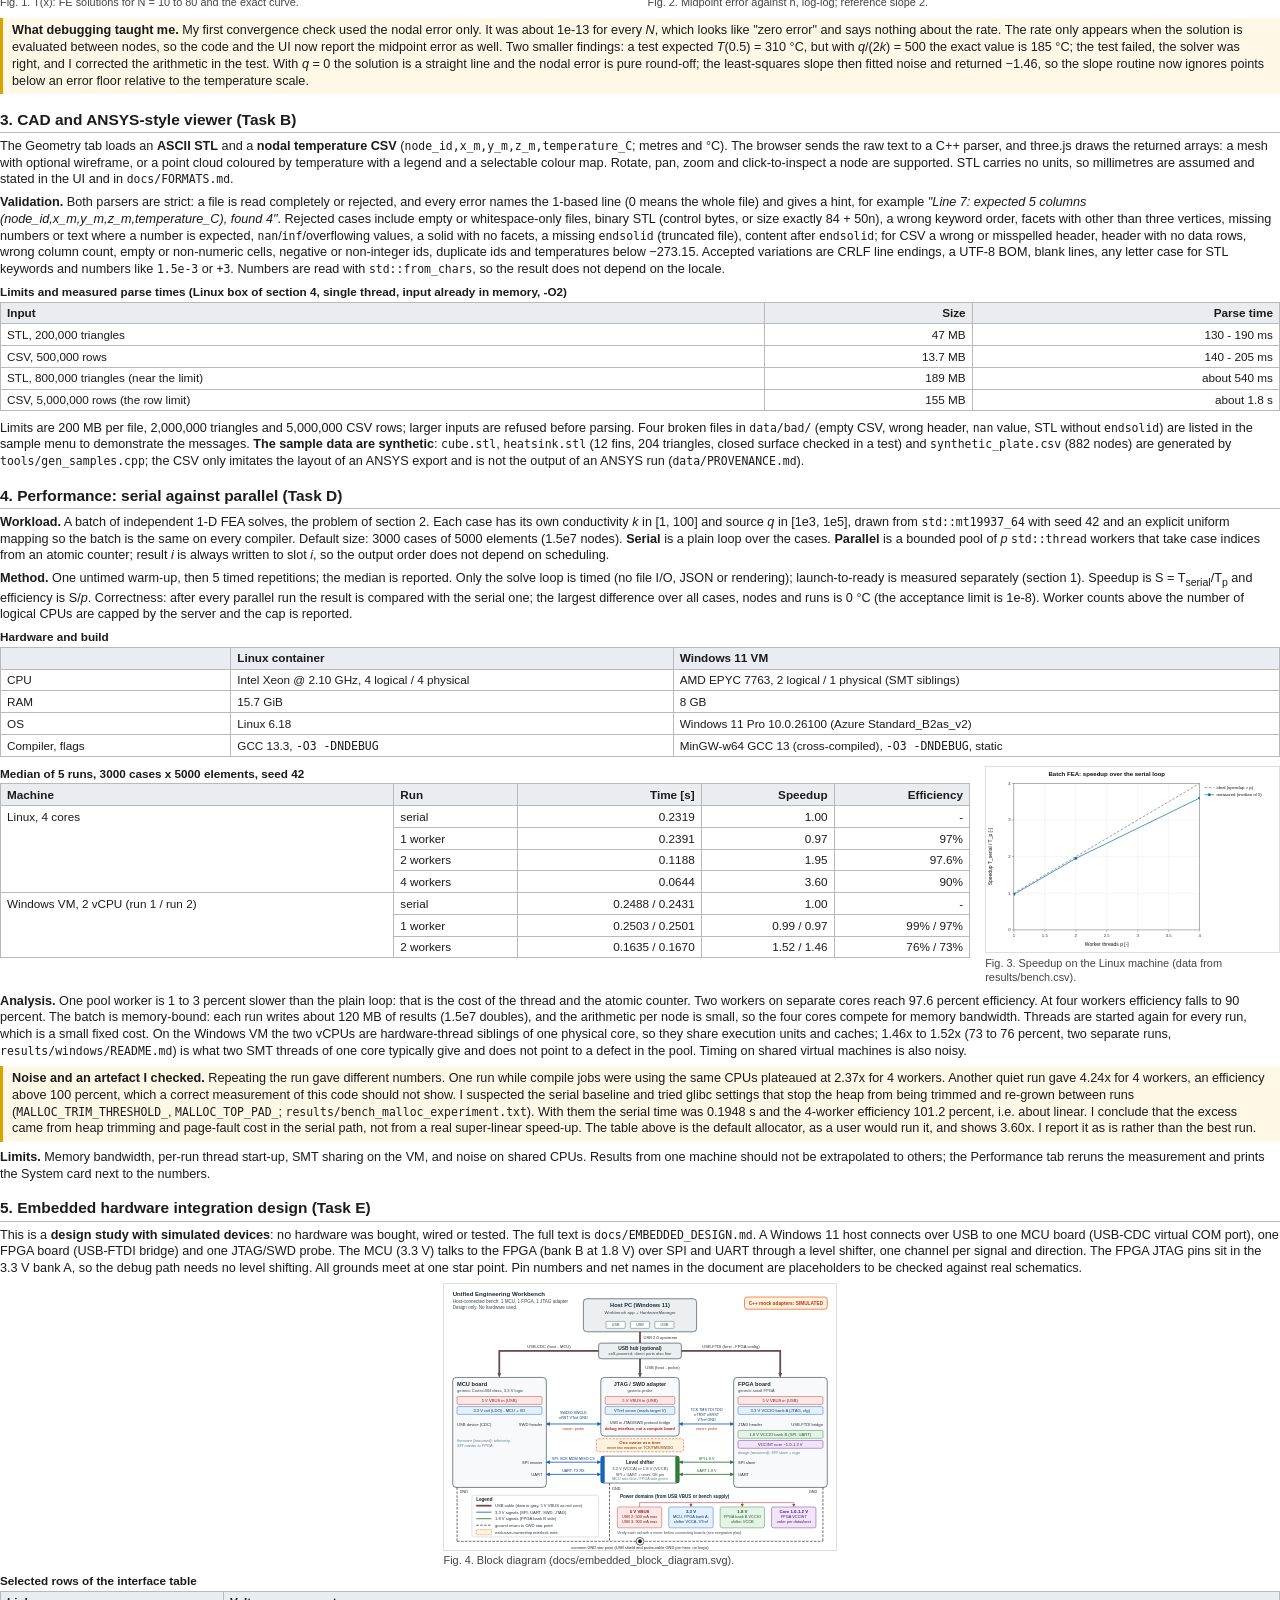
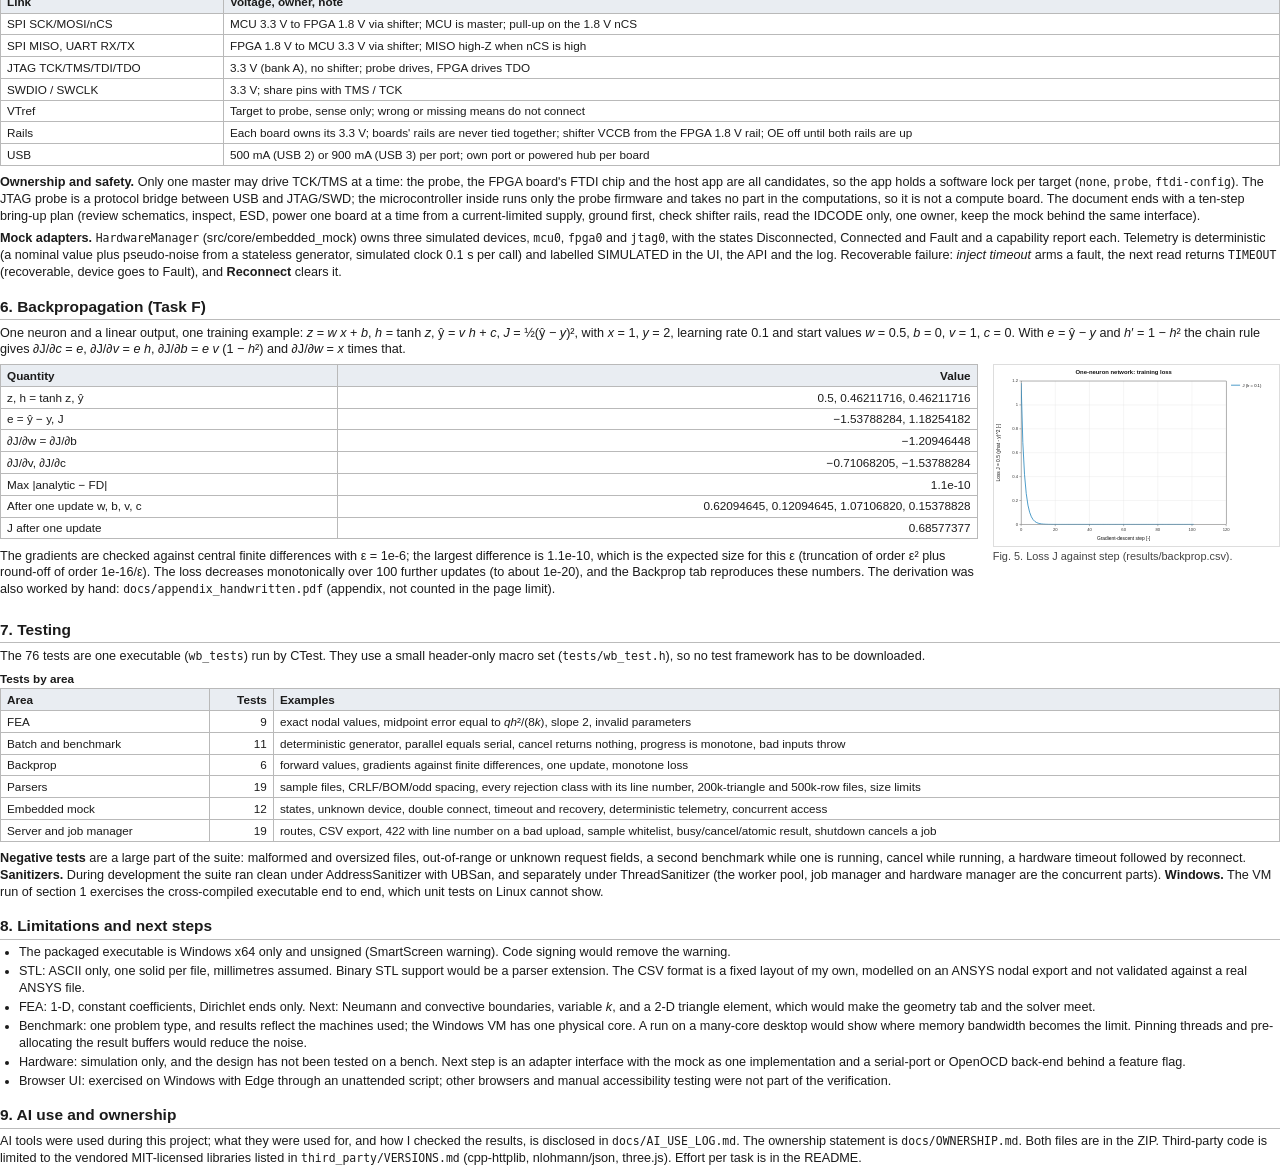
==== commit bdd865c3: "Windows verification run 3 at 1920x1080; report timing updated" ====
--- a/docs/report.html
+++ b/docs/report.html
@@ -71,7 +71,7 @@
 <tr><th style="width:24%">Item</th><th>Result</th></tr>
 <tr><td>Machine</td><td>Azure Standard_B2as_v2, Windows 11 Pro 10.0.26100, AMD EPYC 7763, 2 logical CPUs on 1 physical core, 8 GB RAM, standard non-admin user</td></tr>
 <tr><td>Start</td><td>ZIP extracted into Downloads; <code>Launch.exe</code> started through <code>explorer.exe</code>, which uses the same ShellExecute path as a double-click. Edge opened the app; no console window appeared.</td></tr>
-<tr><td>Timing</td><td>Launch-to-ready 86.5 ms (run 1) and 56.5 ms (run 2); native Linux: about 1 ms</td></tr>
+<tr><td>Timing</td><td>Launch-to-ready 86.5, 56.5 and 163.8 ms in three runs (the last one cold, right after a reboot); native Linux: about 1 ms</td></tr>
 <tr><td>Exercise</td><td>An unattended script used all five tabs and ran the benchmark to completion; <code>POST /api/shutdown</code> then stopped the process. The procedure was run twice with the same outcome (max serial/parallel difference 0 in both); raw data and procedure: <code>results/windows/README.md</code>. Screenshots: <code>docs/screenshots/windows/</code>.</td></tr>
 </table>
 
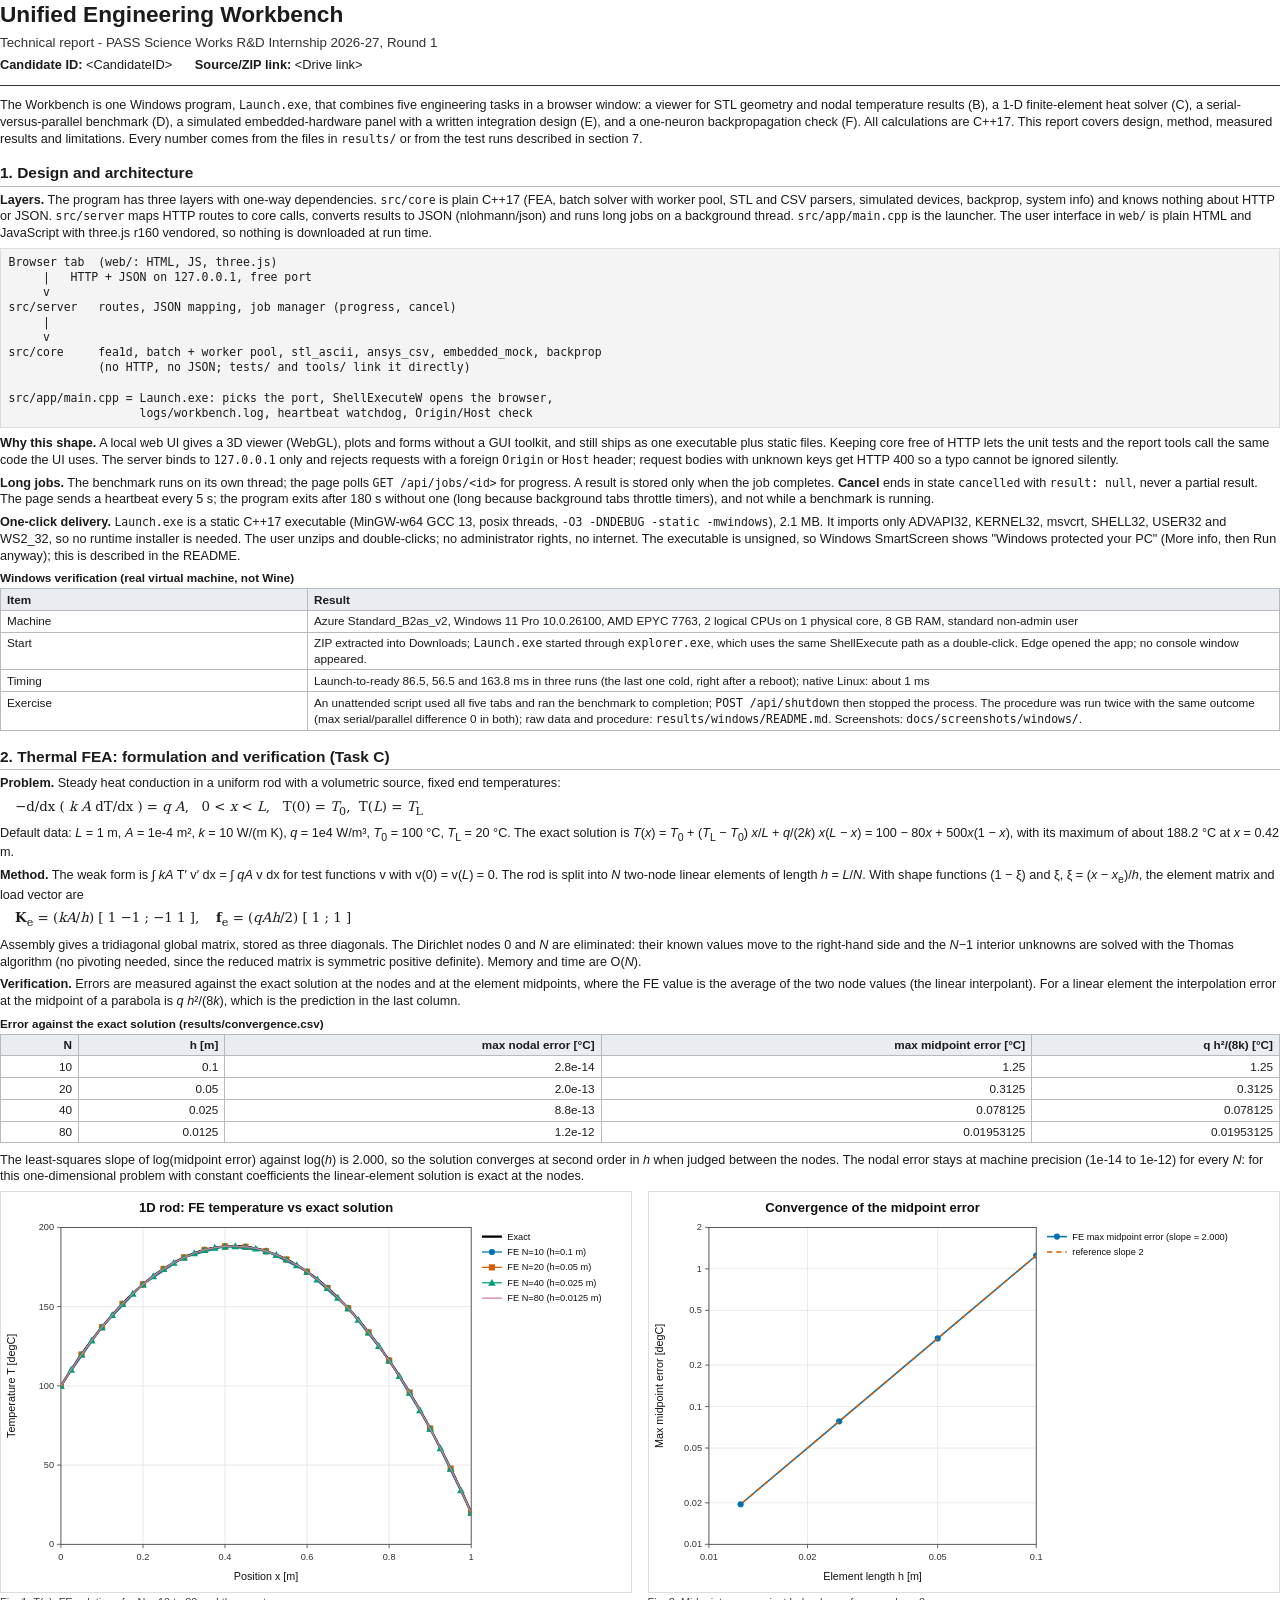
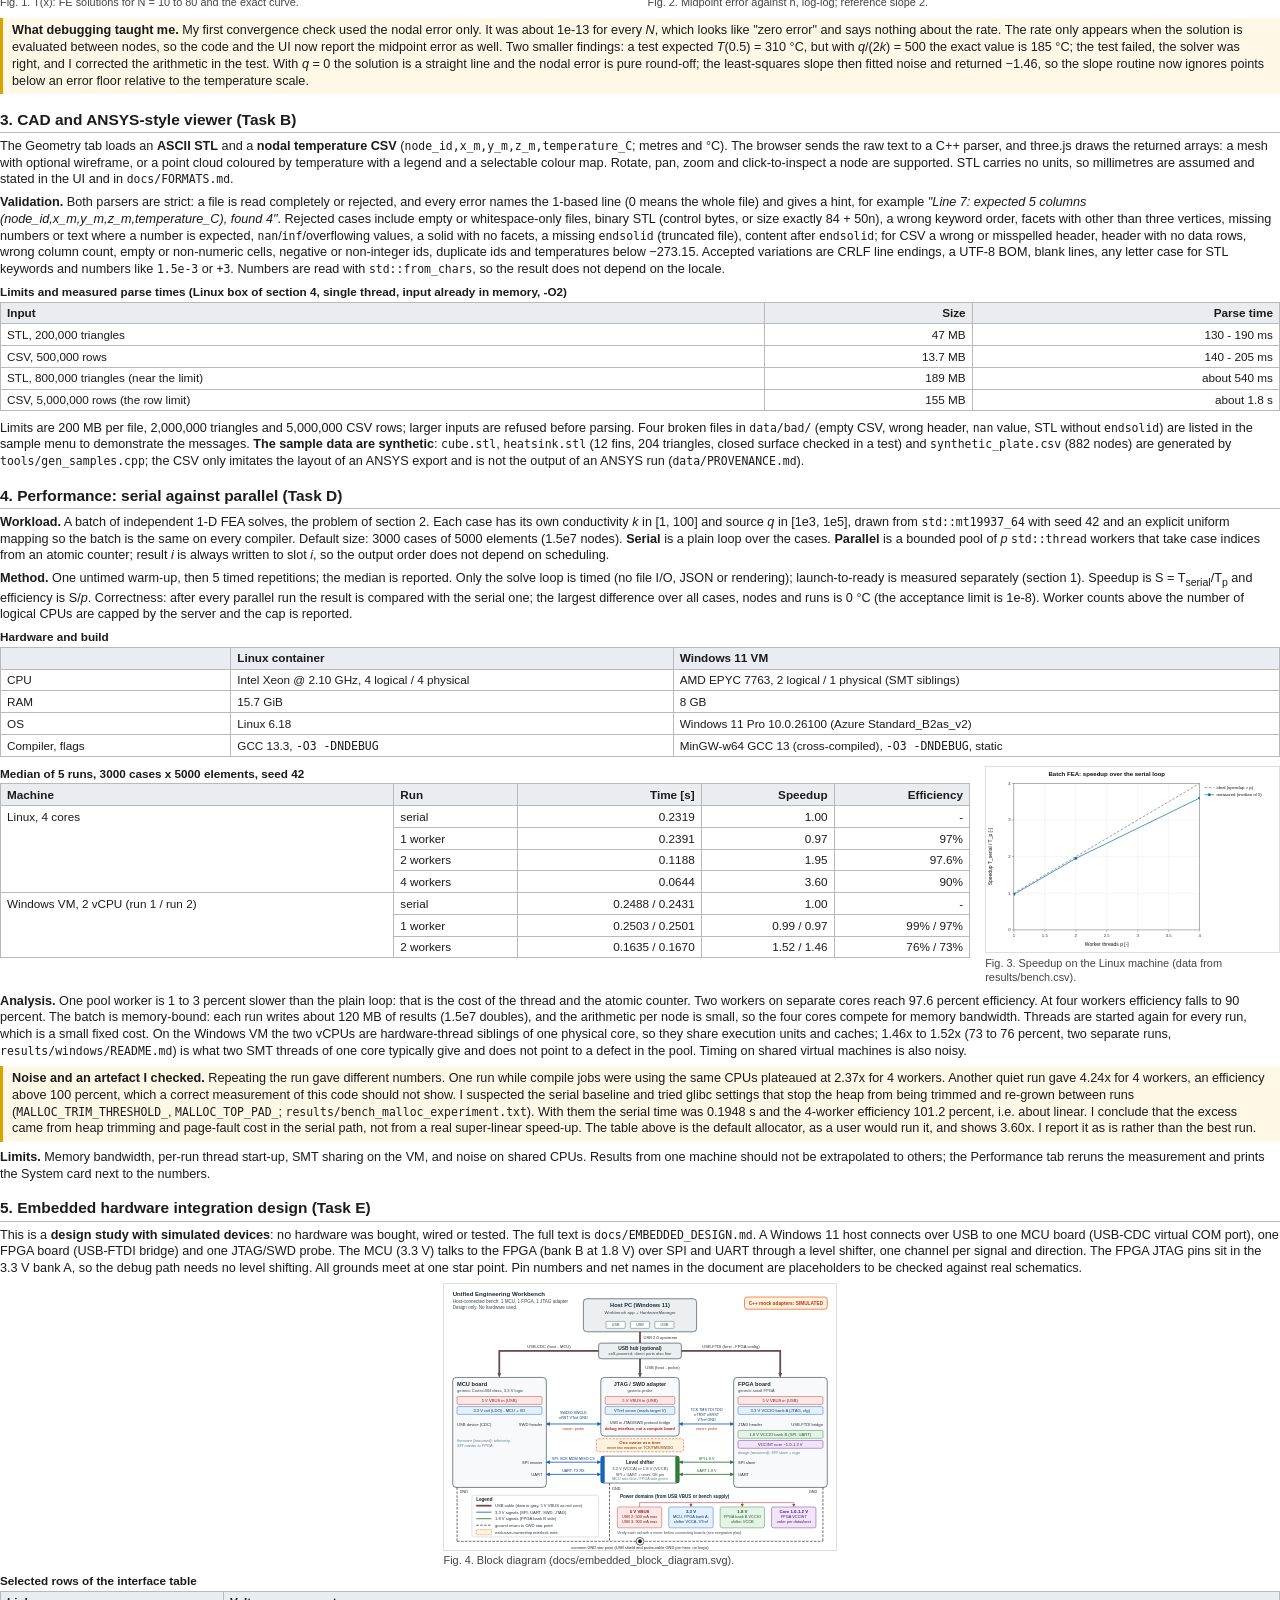
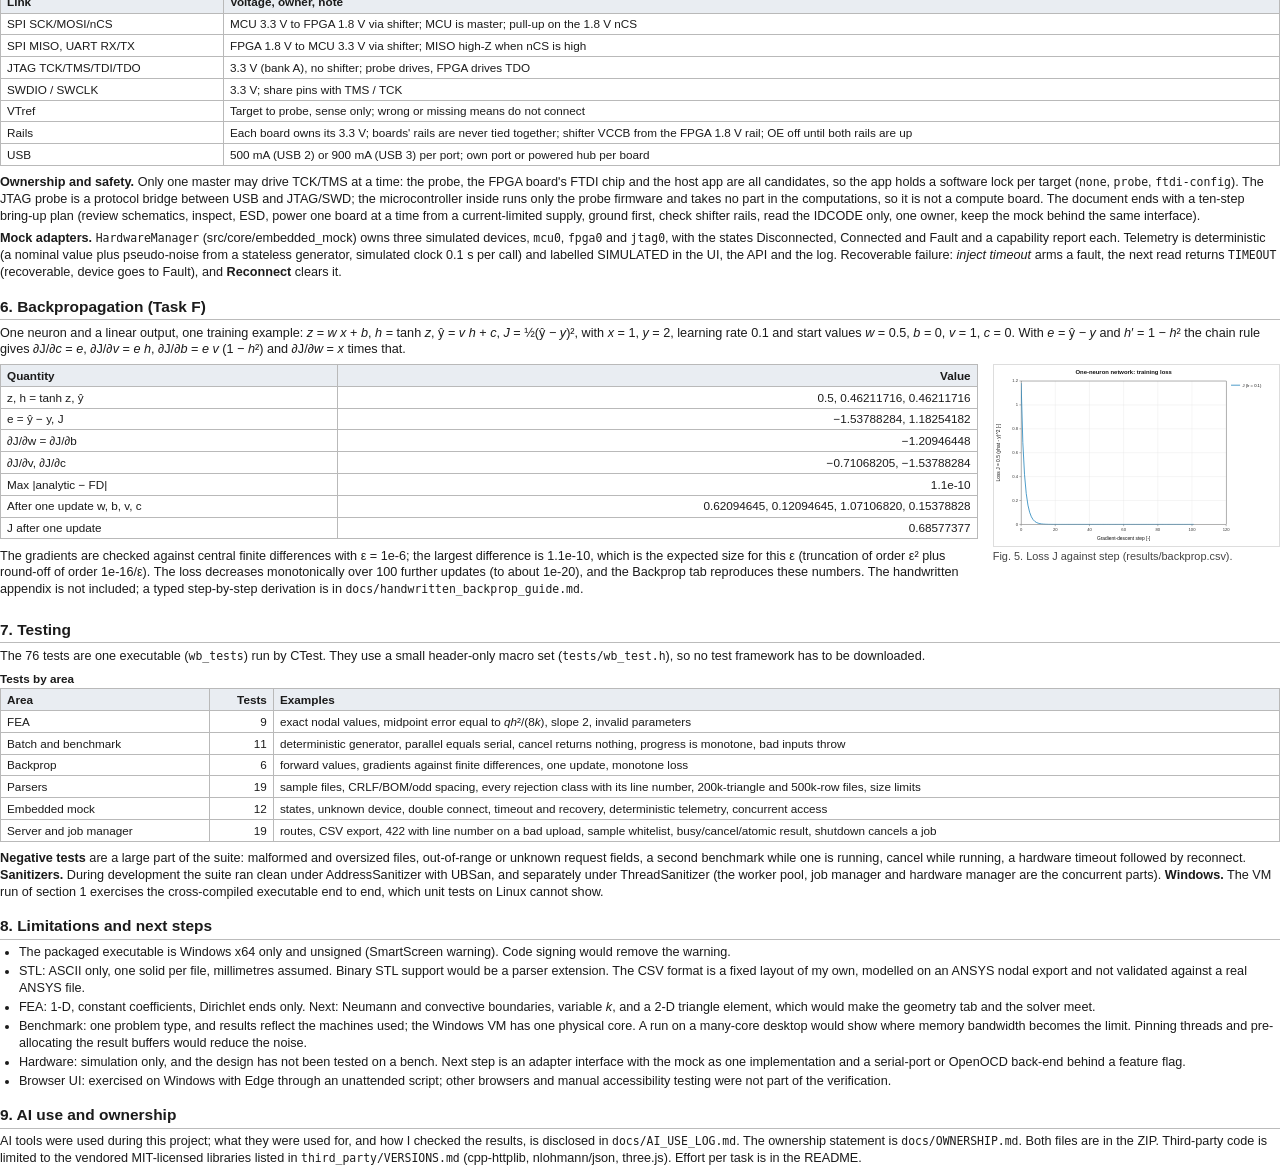
==== commit a05050ae: "Docs: handwritten backprop appendix not included; point to the typed derivation instead" ====
--- a/docs/report.html
+++ b/docs/report.html
@@ -175,7 +175,7 @@
 <tr><td>After one update w, b, v, c</td><td class="n">0.62094645, 0.12094645, 1.07106820, 0.15378828</td></tr>
 <tr><td>J after one update</td><td class="n">0.68577377</td></tr>
 </table>
-<p>The gradients are checked against central finite differences with &epsilon; = 1e-6; the largest difference is 1.1e-10, which is the expected size for this &epsilon; (truncation of order &epsilon;&sup2; plus round-off of order 1e-16/&epsilon;). The loss decreases monotonically over 100 further updates (to about 1e-20), and the Backprop tab reproduces these numbers. The derivation was also worked by hand: <code>docs/appendix_handwritten.pdf</code> (appendix, not counted in the page limit).</p>
+<p>The gradients are checked against central finite differences with &epsilon; = 1e-6; the largest difference is 1.1e-10, which is the expected size for this &epsilon; (truncation of order &epsilon;&sup2; plus round-off of order 1e-16/&epsilon;). The loss decreases monotonically over 100 further updates (to about 1e-20), and the Backprop tab reproduces these numbers. The handwritten appendix is not included; a typed step-by-step derivation is in <code>docs/handwritten_backprop_guide.md</code>.</p>
 </div>
 <figure><img src="../results/backprop_loss.svg" alt="Training loss against gradient-descent step"><figcaption>Fig. 5. Loss J against step (results/backprop.csv).</figcaption></figure>
 </div>
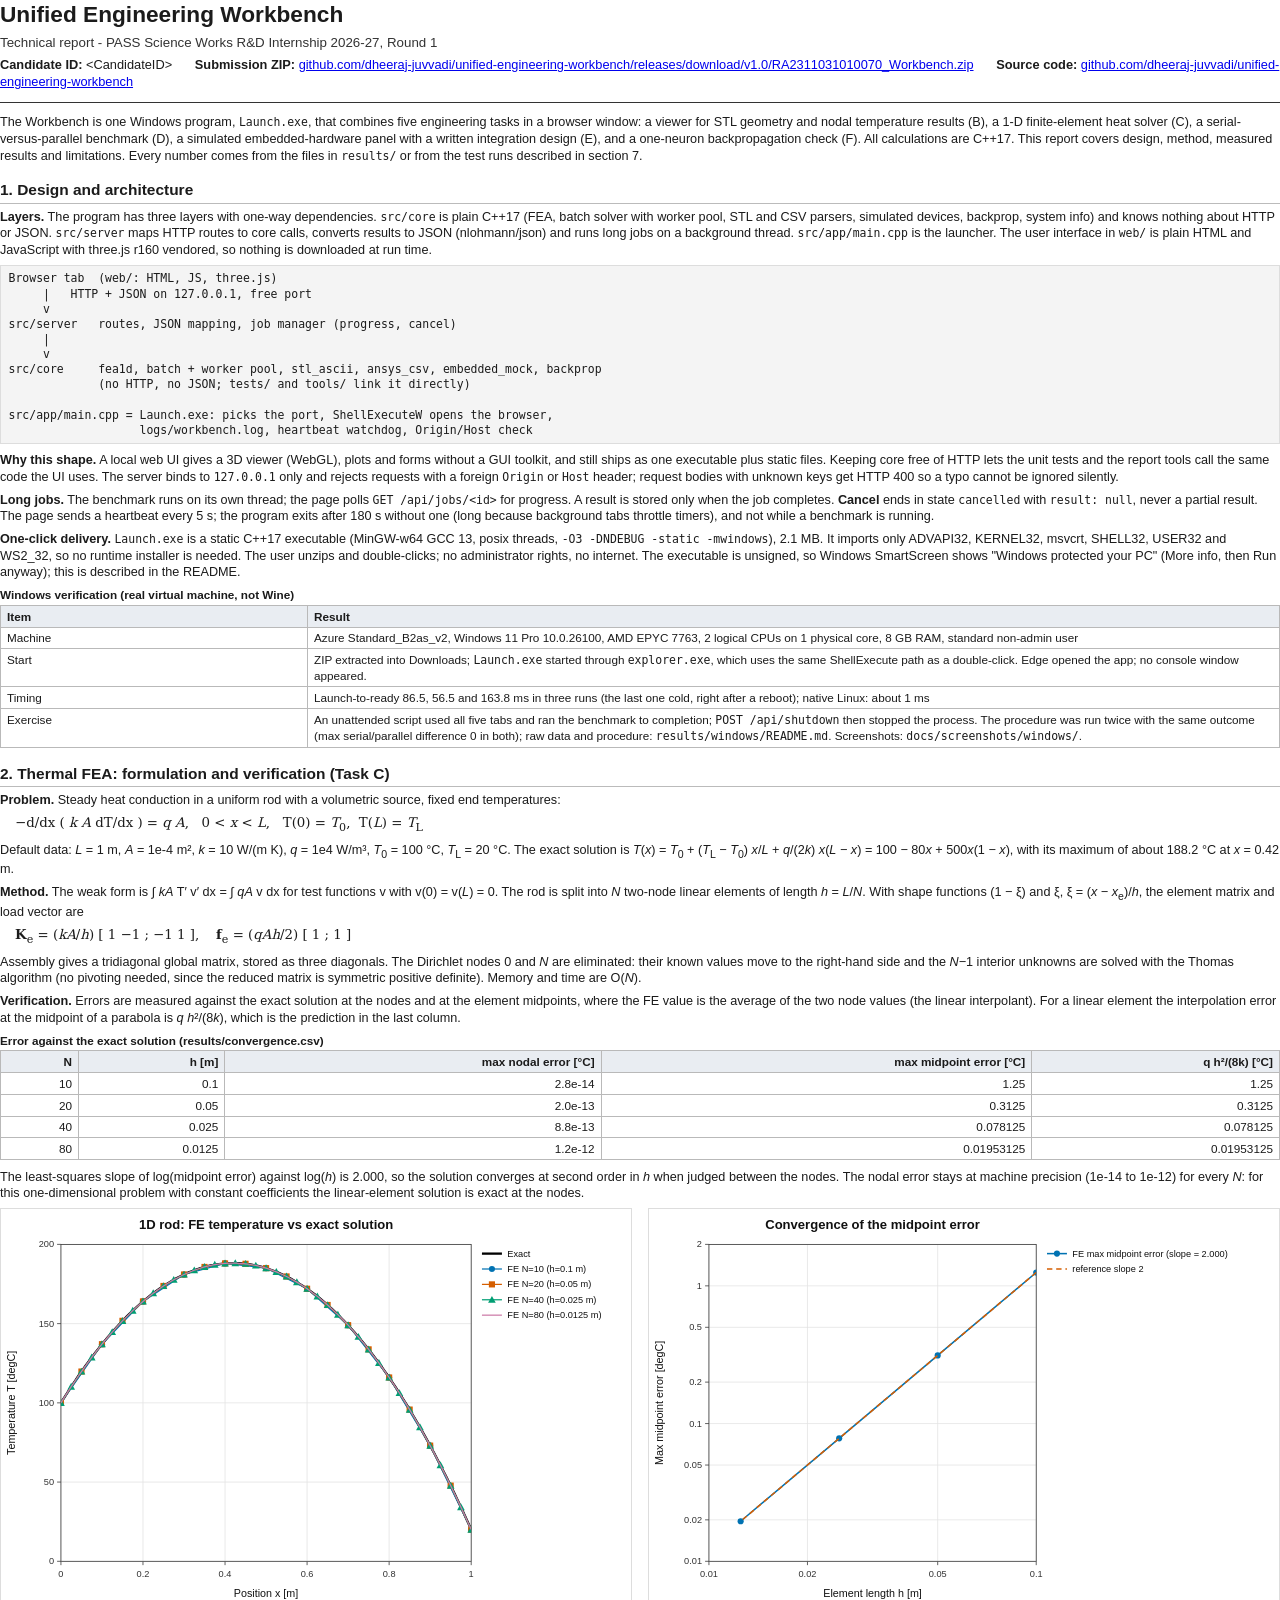
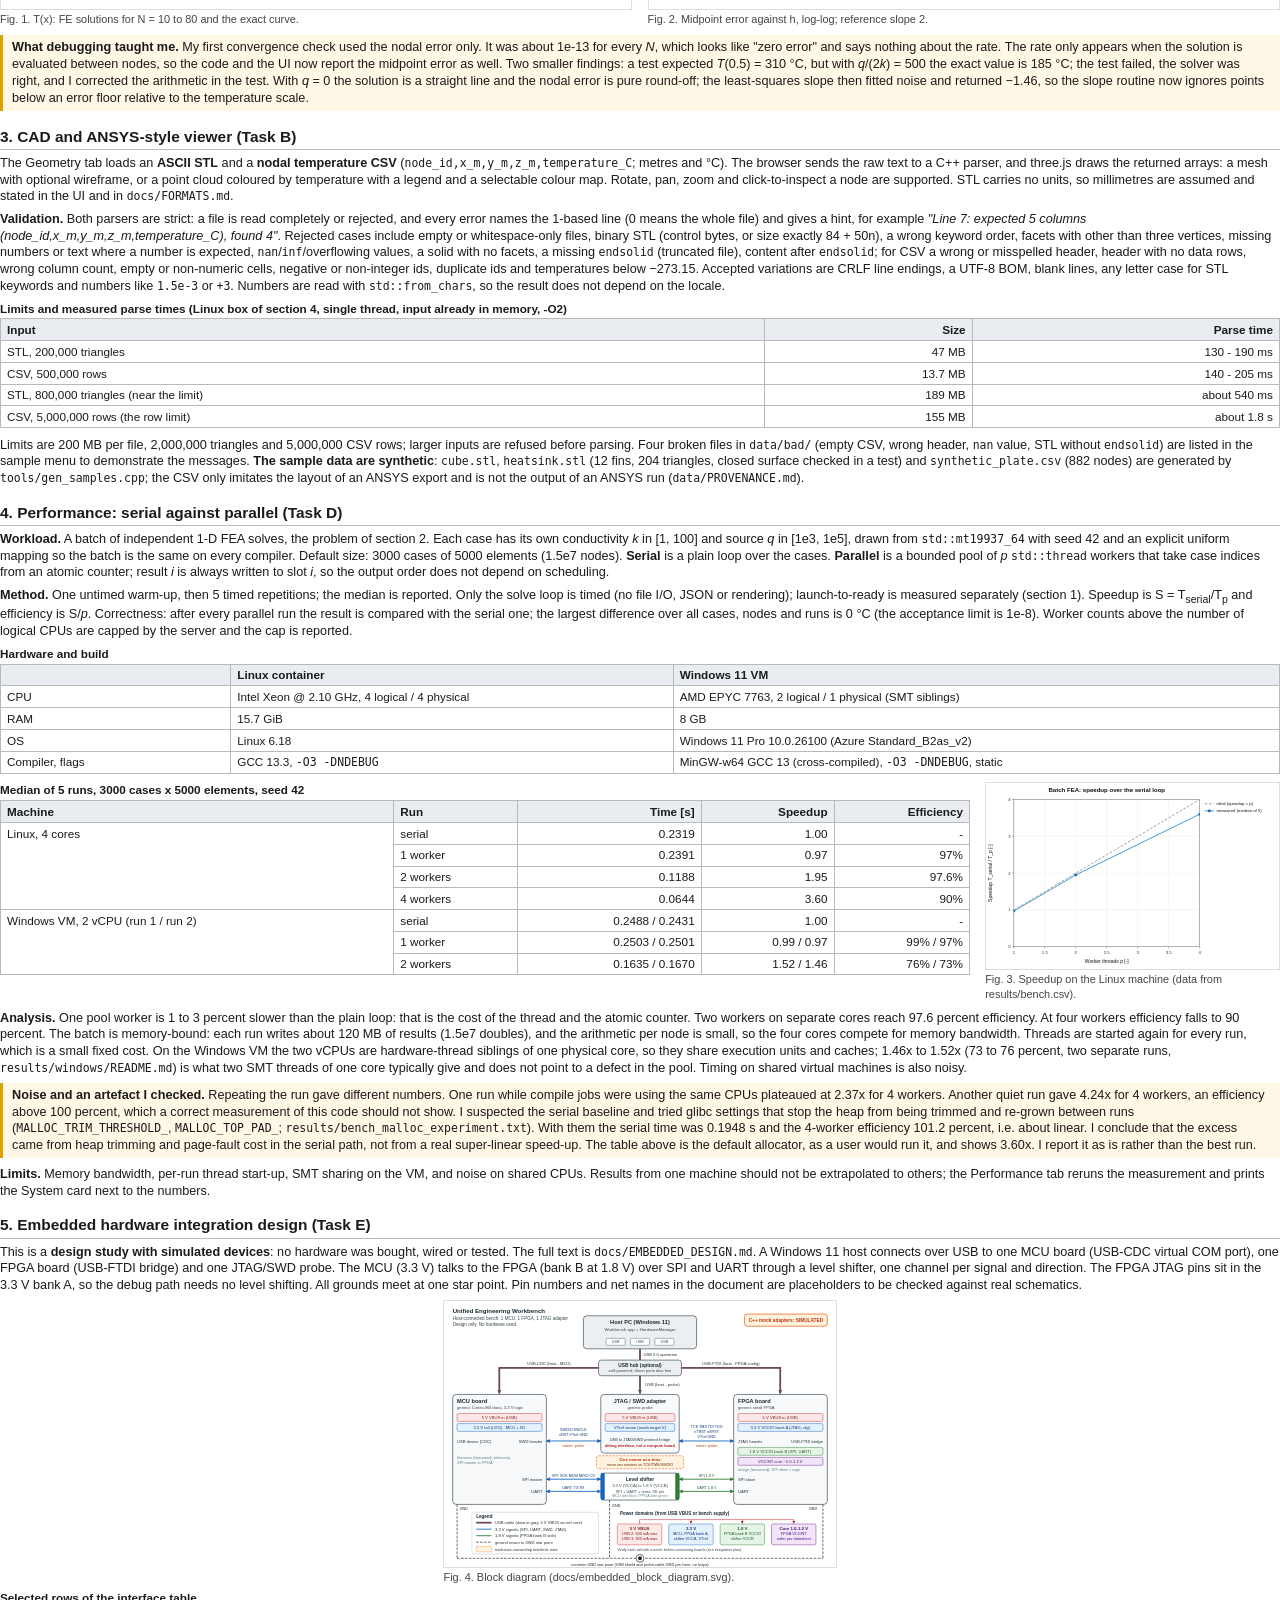
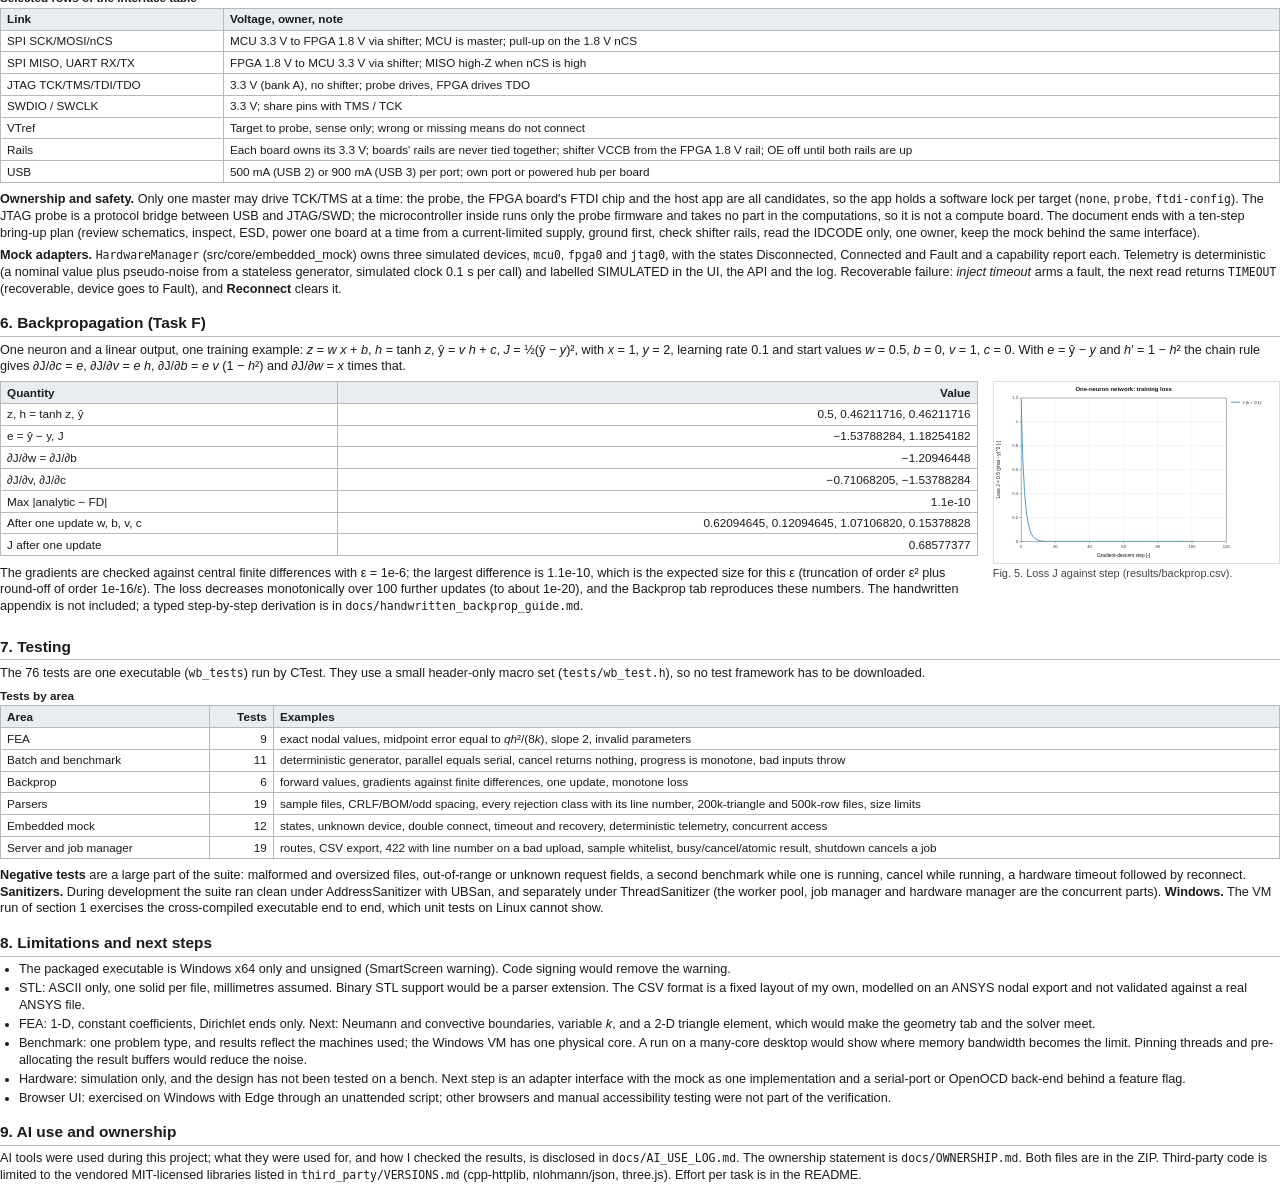
==== commit d40b328e: "Report: link the submission ZIP (GitHub release) and source repository on page 1" ====
--- a/docs/report.html
+++ b/docs/report.html
@@ -45,7 +45,7 @@
 <header>
   <h1>Unified Engineering Workbench</h1>
   <p class="sub">Technical report - PASS Science Works R&amp;D Internship 2026-27, Round 1</p>
-  <p class="meta"><span><b>Candidate ID:</b> &lt;CandidateID&gt;</span><span><b>Source/ZIP link:</b> &lt;Drive link&gt;</span></p>
+  <p class="meta"><span><b>Candidate ID:</b> &lt;CandidateID&gt;</span><span><b>Submission ZIP:</b> <a href="https://github.com/dheeraj-juvvadi/unified-engineering-workbench/releases/download/v1.0/RA2311031010070_Workbench.zip">github.com/dheeraj-juvvadi/unified-engineering-workbench/releases/download/v1.0/RA2311031010070_Workbench.zip</a></span><span><b>Source code:</b> <a href="https://github.com/dheeraj-juvvadi/unified-engineering-workbench">github.com/dheeraj-juvvadi/unified-engineering-workbench</a></span></p>
 </header>
 
 <p>The Workbench is one Windows program, <code>Launch.exe</code>, that combines five engineering tasks in a browser window: a viewer for STL geometry and nodal temperature results (B), a 1-D finite-element heat solver (C), a serial-versus-parallel benchmark (D), a simulated embedded-hardware panel with a written integration design (E), and a one-neuron backpropagation check (F). All calculations are C++17. This report covers design, method, measured results and limitations. Every number comes from the files in <code>results/</code> or from the test runs described in section 7.</p>
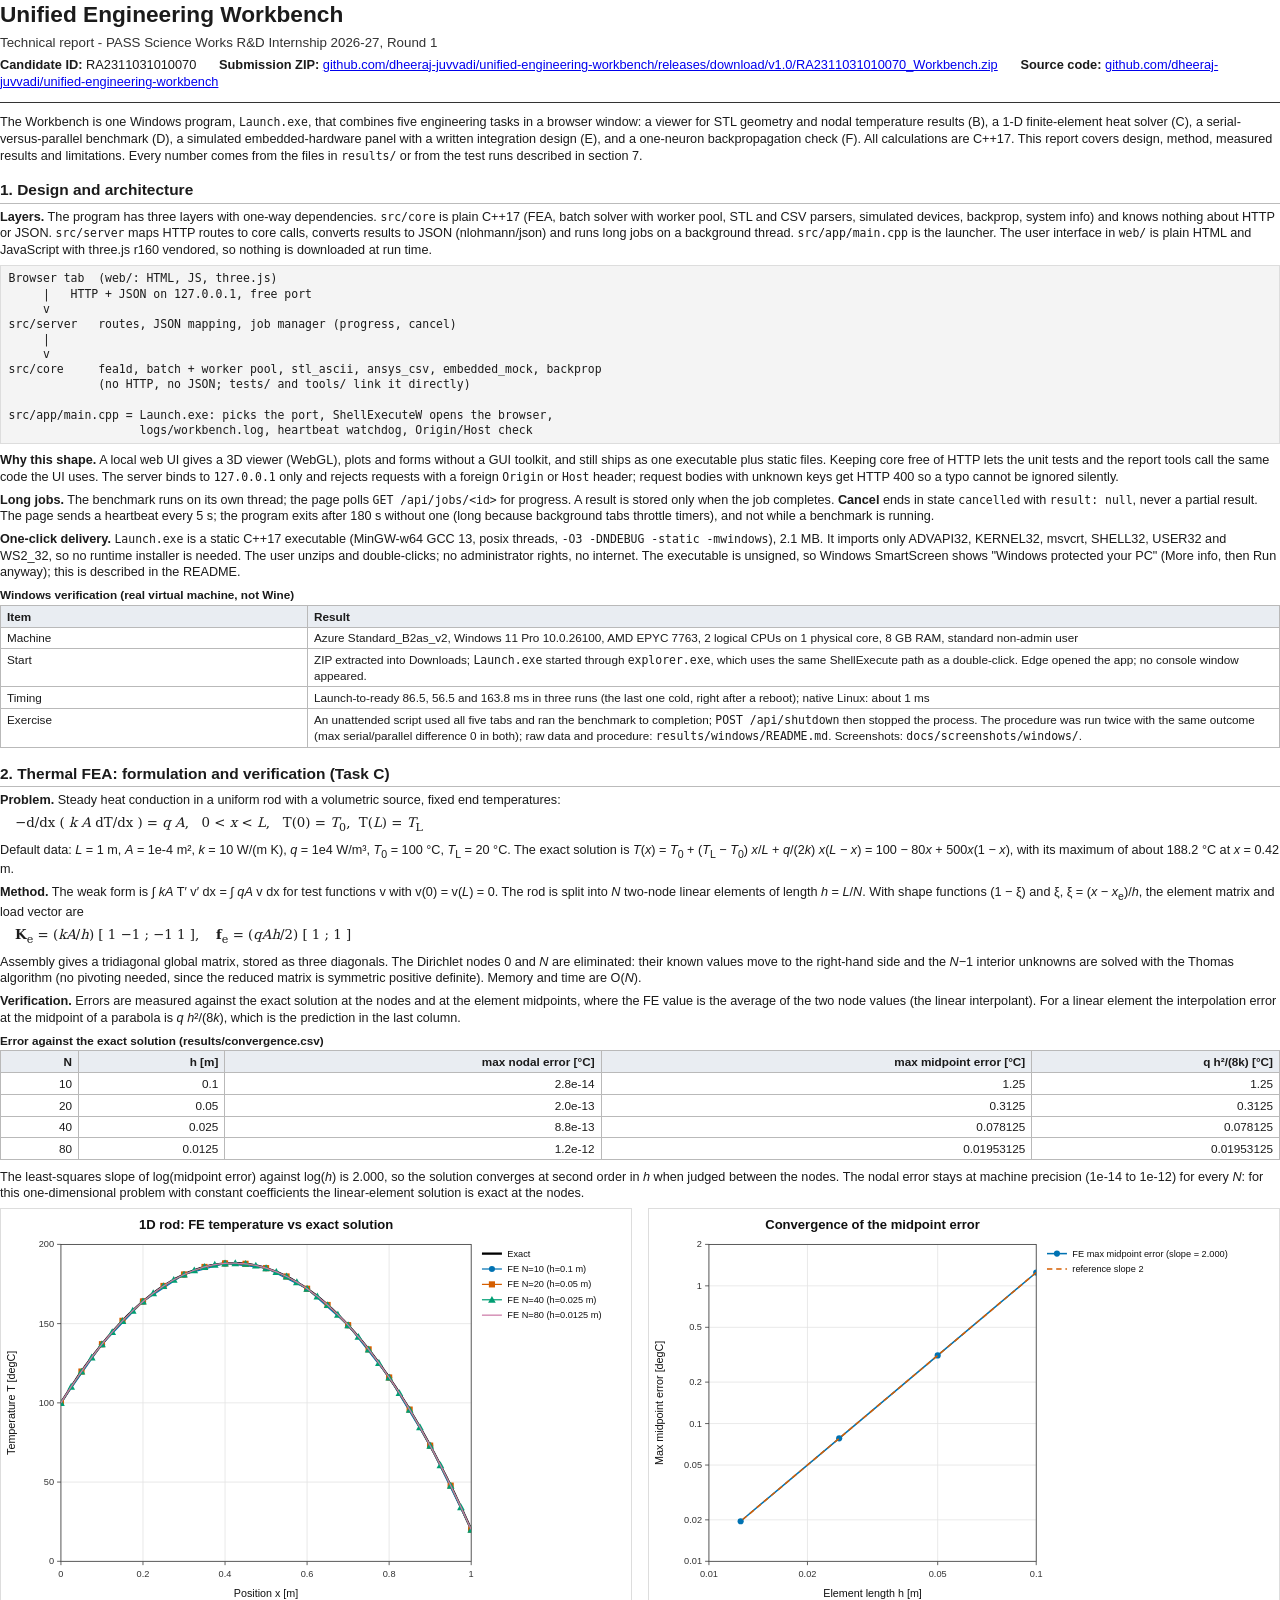
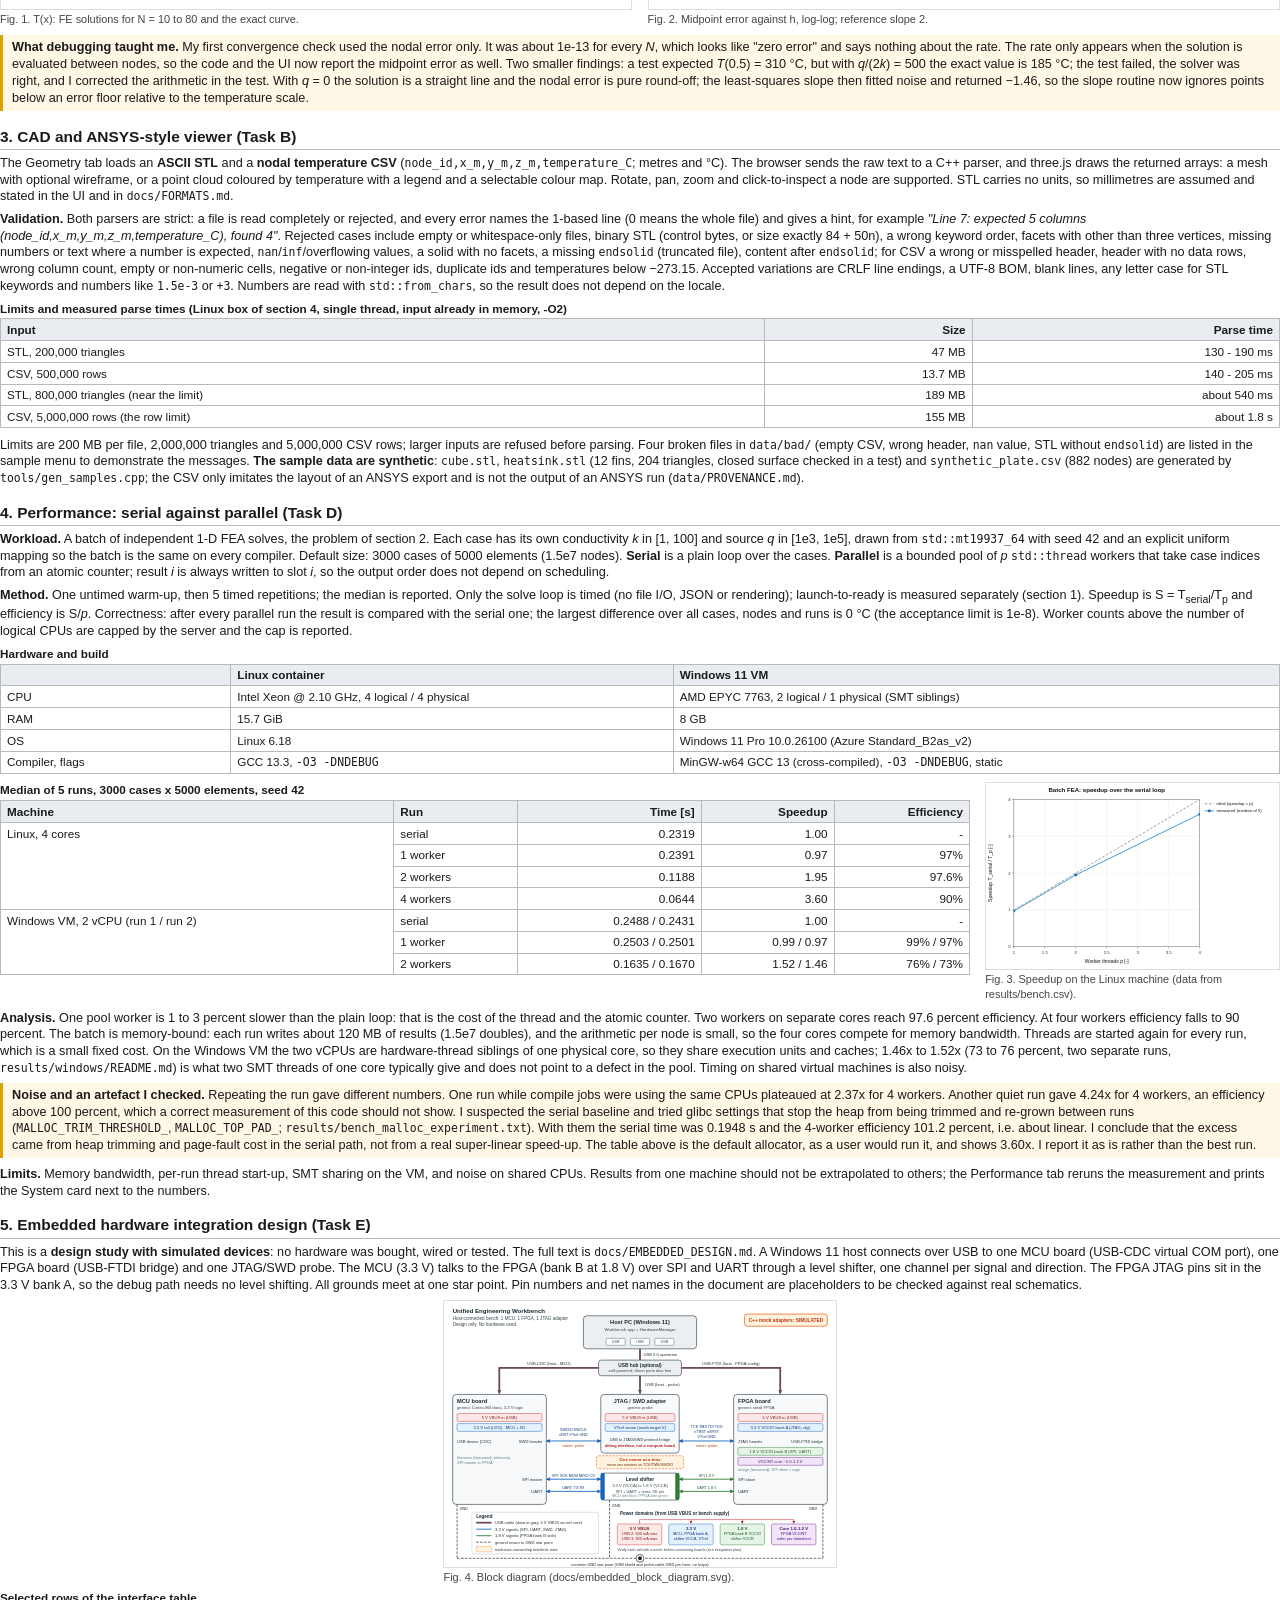
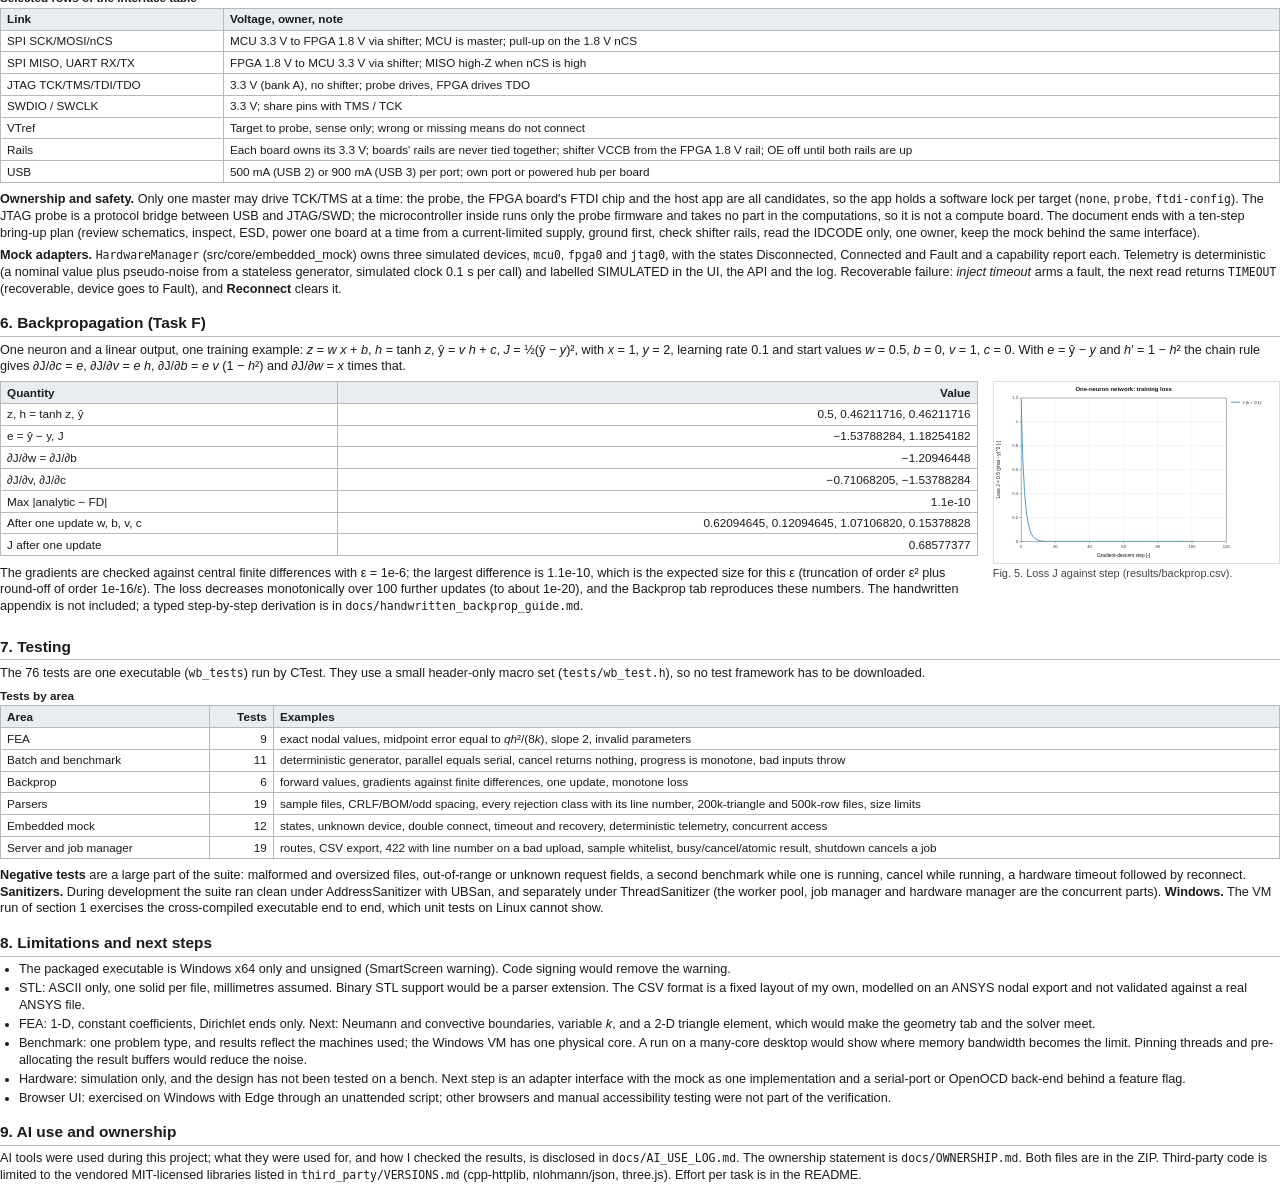
==== commit 5a553d8e: "Docs: fill candidate details, effort, ownership statement and my prompts in the AI-use log" ====
--- a/docs/report.html
+++ b/docs/report.html
@@ -45,7 +45,7 @@
 <header>
   <h1>Unified Engineering Workbench</h1>
   <p class="sub">Technical report - PASS Science Works R&amp;D Internship 2026-27, Round 1</p>
-  <p class="meta"><span><b>Candidate ID:</b> &lt;CandidateID&gt;</span><span><b>Submission ZIP:</b> <a href="https://github.com/dheeraj-juvvadi/unified-engineering-workbench/releases/download/v1.0/RA2311031010070_Workbench.zip">github.com/dheeraj-juvvadi/unified-engineering-workbench/releases/download/v1.0/RA2311031010070_Workbench.zip</a></span><span><b>Source code:</b> <a href="https://github.com/dheeraj-juvvadi/unified-engineering-workbench">github.com/dheeraj-juvvadi/unified-engineering-workbench</a></span></p>
+  <p class="meta"><span><b>Candidate ID:</b> RA2311031010070</span><span><b>Submission ZIP:</b> <a href="https://github.com/dheeraj-juvvadi/unified-engineering-workbench/releases/download/v1.0/RA2311031010070_Workbench.zip">github.com/dheeraj-juvvadi/unified-engineering-workbench/releases/download/v1.0/RA2311031010070_Workbench.zip</a></span><span><b>Source code:</b> <a href="https://github.com/dheeraj-juvvadi/unified-engineering-workbench">github.com/dheeraj-juvvadi/unified-engineering-workbench</a></span></p>
 </header>
 
 <p>The Workbench is one Windows program, <code>Launch.exe</code>, that combines five engineering tasks in a browser window: a viewer for STL geometry and nodal temperature results (B), a 1-D finite-element heat solver (C), a serial-versus-parallel benchmark (D), a simulated embedded-hardware panel with a written integration design (E), and a one-neuron backpropagation check (F). All calculations are C++17. This report covers design, method, measured results and limitations. Every number comes from the files in <code>results/</code> or from the test runs described in section 7.</p>
